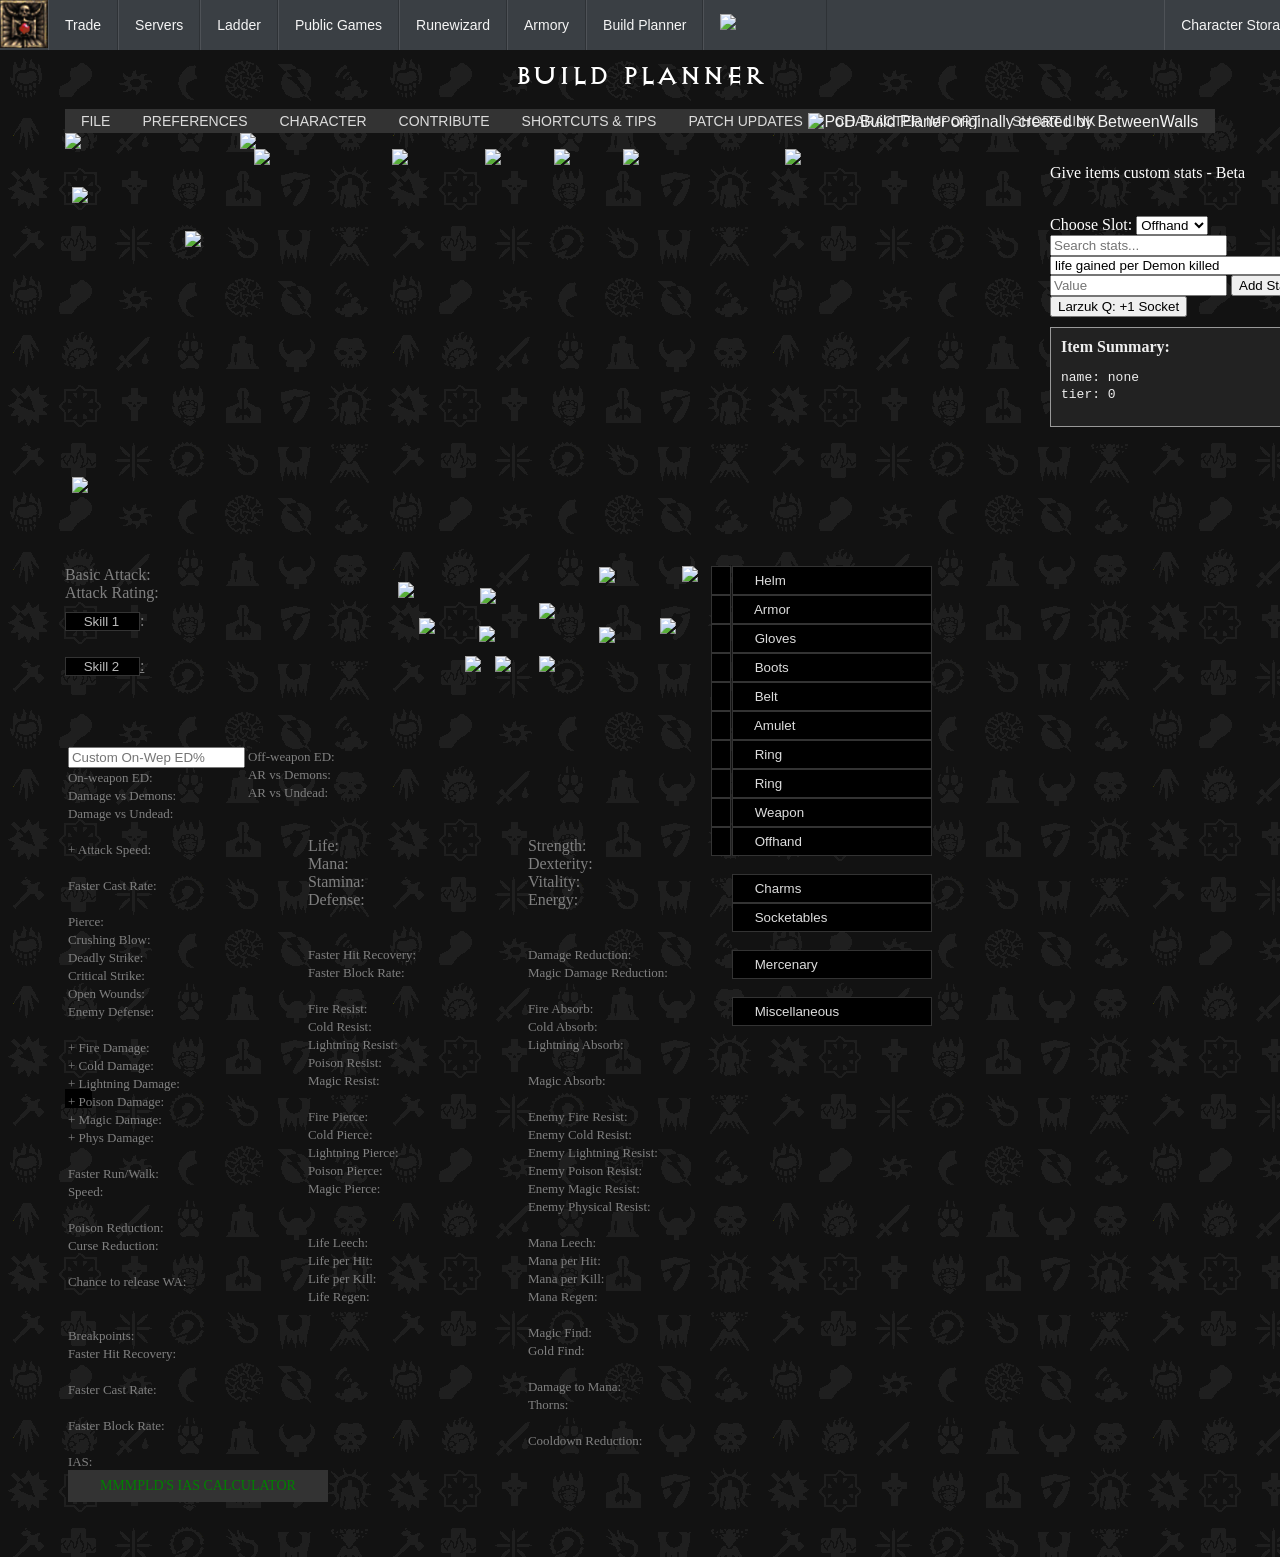
==== index.html @ 187dd8c0 "more ui tweaks for dr calcs" ====
<!--
	Character Build Planner for Path of Diablo
	The original program is available at https://betweenwalls.github.io/portal/ Copyright © 2020 BetweenWalls
	More information (source, copyright, contact, etc) is available at https://github.com/BetweenWalls/portal
	Forked and maintained for Path of Diablo at https://github.com/GreenDude120/path-of-diablo-planner
-->

<!DOCTYPE html>
<html xmlns="http://www.w3.org/1999/xhtml">

<head>
<title>Character Build Planner | Path of Diablo</title>
<meta http-equiv="Content-Type" content="text/html; charset=UTF-8">
<meta name="viewport" content="width=device-width, initial-scale=1">

<link rel="stylesheet" type="text/css" href="./data/style.css">
<!--<link rel="stylesheet" type="text/css" href="./data/app.css"> -->
<!--<link rel="shortcut icon" type="image/x-icon" href="./images/portal.ico"> -->
<link rel="shortcut icon" type="image/x-icon" href="./images/pod.ico">
<script src="https://cdn.jsdelivr.net/npm/pako@2.1.0/dist/pako.min.js"></script>
<script src="https://cdn.jsdelivr.net/npm/lz-string@1.4.4/libs/lz-string.min.js"></script>
<script type="text/javascript" src="./data/monsters.js"></script>
<script type="text/javascript" src="./data/items.js"></script>
<script type="text/javascript" src="./data/item_metadata.js"></script>
<script type="text/javascript" src="./data/basic_variables.js"></script>
<script type="text/javascript" src="./data/skills/PoD/amazon.js"></script>
<script type="text/javascript" src="./data/skills/PoD/assassin.js"></script>
<script type="text/javascript" src="./data/skills/PoD/barbarian.js"></script>
<script type="text/javascript" src="./data/skills/PoD/druid.js"></script>
<script type="text/javascript" src="./data/skills/PoD/necromancer.js"></script>
<script type="text/javascript" src="./data/skills/PoD/paladin.js"></script>
<script type="text/javascript" src="./data/skills/PoD/sorceress.js"></script>
<script type="text/javascript" src="./data/skills/PoD/universal_skills.js"></script>
<script type="text/javascript" src="./data/skills/vanilla/amazon.js"></script>
<script type="text/javascript" src="./data/skills/vanilla/assassin.js"></script>
<script type="text/javascript" src="./data/skills/vanilla/barbarian.js"></script>
<script type="text/javascript" src="./data/skills/vanilla/druid.js"></script>
<script type="text/javascript" src="./data/skills/vanilla/necromancer.js"></script>
<script type="text/javascript" src="./data/skills/vanilla/paladin.js"></script>
<script type="text/javascript" src="./data/skills/vanilla/sorceress.js"></script>
<script type="text/javascript" src="./data/skills/vanilla/universal_skills.js"></script>
<!--<script type="text/javascript" src="./data/functions.js"></script> -->
<script type="text/javascript" src="./data/quicklinks.js"></script>
<script type="text/javascript" src="./data/custom.js"></script>
<script type="text/javascript" src="./data/runeword_properties.js"></script>
<!--<script src="https://cdnjs.cloudflare.com/ajax/libs/lz-string/1.4.4/lz-string.min.js"></script> -->

</head>

<div class="is-clipped"><nav class="navbar is-fixed-top is-dark" style="height: 50px;">

	<div class="navbar-brand">
	<a class="" href="https://beta.pathofdiablo.com/"><img src="./images/pod.ico" alt="Path of Diablo: Web Portal" width="48" height="48" class="is-48x48" style="max-height: none;"></a>
	<div class="navbar-burger burger" data-target="podNavbar"><span></span><span></span><span></span></div></div>
	<div id="podNavbar" class="navbar-menu">
	<div class="navbar-start">
	<a class="navbar-item" href="https://beta.pathofdiablo.com/trade-search">Trade</a>
	<a class="navbar-item" href="https://beta.pathofdiablo.com/servers">Servers</a>
	<a class="navbar-item" href="https://beta.pathofdiablo.com/ladder">Ladder</a>
	<a class="navbar-item" href="https://beta.pathofdiablo.com/public-games">Public Games</a>
	<a class="navbar-item" href="https://beta.pathofdiablo.com/runewizard">Runewizard</a>
	<a class="navbar-item" href="https://beta.pathofdiablo.com/armory">Armory</a>
	<a class="navbar-item" href="https://build.pathofdiablo.com">Build Planner</a>
	<a class="navbar-item" href="https://pathofdiablo.com/p/?live" style="width: 90px;"><span><img src="https://beta.pathofdiablo.com/images/twitchico.png"></span></a></div>
	<div class="navbar-end">

	<div class="navbar-start">	
	<a class="navbar-item-right" href="https://beta.pathofdiablo.com/my-toons">Character Storage</a>
	</div>
	<br><br>

	</div></div></nav>
<!--	<body class="background" onload="initial_load(); populateWeaponDropdown(); populateStatDropdown();"> -->
	<body class="background" onload="initial_load(); populateStatDropdown();">
		<body style="
	background:url('./images/background.png');
	  background-color: #272b30;
	height: auto;
	min-height:100%;
	background-repeat: repeat;
	">
<div id="main" style="width:91%; margin: auto;">
<div><br><br><br></div>
<div class="has-text-centered white column"><h2 class="title has-text-white d2-font">Build Planner</h2></div>
<br>
<div class="navbar">
<!--  <img src="./images/portal.ico" class="portal-logo"> -->
<!--  <a href="https://pathofdiablo.com/" target="blank"><img src="./images/pod.ico" class="portal-logo"></a> -->
  <div class="nav-dropdown">
    <button class="nav-dropbtn">File</button>
    <div class="nav-dropdown-content">
      <div class="nav-dropdown-content-item" onclick="saveTextAsFile()"><div class="nav-text">
        <label>&nbsp;&nbsp;&nbsp;&nbsp;Save&nbsp;&nbsp;</label>
      </div></div>
      <div class="nav-dropdown-content-item"><div class="nav-text">
        <label>&nbsp;&nbsp;&nbsp;&nbsp;Load&nbsp;&nbsp;&nbsp;&nbsp;&nbsp;&nbsp;&nbsp;&nbsp;&nbsp;&nbsp;&nbsp;&nbsp;&nbsp;&nbsp;<input type="file" id="fileToLoad" onchange="loadFileAsText()"></input></label>
      </div></div>
    <div class="nav-dropdown-content-item" onclick="window.location = 'https://build.pathofdiablo.com'">
      <div class="nav-text"><label>&nbsp;&nbsp;&nbsp;&nbsp;Reload&nbsp;&nbsp;</label></div>
    </div>

    <!-- Class switch submenu -->
    <div class="nav-dropdown-content-item nav-dropdown-submenu">
      <div class="nav-text"><label>&nbsp;&nbsp;&nbsp;&nbsp;Switch Class →&nbsp;&nbsp;</label></div>
      <div class="nav-dropdown-submenu-content">
        <div class="nav-dropdown-content-item" onclick="switchClass('amazon')"><div class="nav-text"><label>Amazon</label></div></div>
        <div class="nav-dropdown-content-item" onclick="switchClass('assassin')"><div class="nav-text"><label>Assassin</label></div></div>
        <div class="nav-dropdown-content-item" onclick="switchClass('barbarian')"><div class="nav-text"><label>Barbarian</label></div></div>
        <div class="nav-dropdown-content-item" onclick="switchClass('druid')"><div class="nav-text"><label>Druid</label></div></div>
        <div class="nav-dropdown-content-item" onclick="switchClass('necromancer')"><div class="nav-text"><label>Necromancer</label></div></div>
        <div class="nav-dropdown-content-item" onclick="switchClass('paladin')"><div class="nav-text"><label>Paladin</label></div></div>
        <div class="nav-dropdown-content-item" onclick="switchClass('sorceress')"><div class="nav-text"><label>Sorceress</label></div></div>
      </div>
    </div>      
	<div class="nav-dropdown-content-item" onclick="exportEquippedToCSV()"><div class="nav-text">
        <label>&nbsp;&nbsp;&nbsp;&nbsp;Export CSV&nbsp;&nbsp;</label>
      </div></div>
	  <div class="nav-dropdown-content-item">
		<div class="nav-text">
		  <label for="importCSV" style="cursor: pointer;">&nbsp;&nbsp;&nbsp;&nbsp;Import CSV&nbsp;&nbsp;</label>
		  <input type="file" id="importCSV" accept=".csv" style="display: none;">
		</div>
	  </div>
    </div>
  </div>
<!--  
  <div class="nav-dropdown">
    <button class="nav-dropbtn">Version</button>
    <div class="nav-dropdown-content">
      <div class="nav-dropdown-content-item"><div class="nav-option">
        <label for="version" onclick="return changeVersion(1,'');"><input id="version1" type="radio" name="version">&nbsp;Vanilla&nbsp;&nbsp;&nbsp;&nbsp;&nbsp;&nbsp;&nbsp;&nbsp;&nbsp;&nbsp;&nbsp;&nbsp;&nbsp;&nbsp;</label>
      </div></div>
      <div class="nav-dropdown-content-item"><div class="nav-option">
        <label for="version" onclick="return changeVersion(2,'');"><input id="version2" type="radio" name="version" checked>&nbsp;Path of Diablo&nbsp;&nbsp;</label>
      </div></div>
    </div>
  </div>
-->
  <div class="nav-dropdown">
    <button class="nav-dropbtn">Preferences</button>
    <div class="nav-dropdown-content">
      <div class="nav-dropdown-content-item"><div class="nav-option">
        <input id="parameters" type="checkbox" name="parameters" value="1" onclick="return toggleParameters(this);" checked>
        <label for="parameters">&nbsp;&nbsp;&nbsp;&nbsp;Shareable URL&nbsp;&nbsp;&nbsp;&nbsp;&nbsp;&nbsp;&nbsp;&nbsp;&nbsp;&nbsp;&nbsp;&nbsp;&nbsp;&nbsp;&nbsp;&nbsp;&nbsp;&nbsp;&nbsp;&nbsp;&nbsp;</label>
      </div></div>
      <div class="nav-dropdown-content-item"><div class="nav-option">
        <input id="coupling" type="checkbox" name="coupling" value="1" onclick="return toggleCoupling(this);" checked>
        <label for="coupling">&nbsp;&nbsp;&nbsp;&nbsp;Skill-Level Coupling&nbsp;&nbsp;&nbsp;&nbsp;&nbsp;&nbsp;&nbsp;&nbsp;&nbsp;&nbsp;&nbsp;&nbsp;&nbsp;&nbsp;</label>
      </div></div>
      <div class="nav-dropdown-content-item" id="nav_autocast"><div class="nav-option">
        <input id="autocast" type="checkbox" name="autocast" value="1" onclick="return toggleAutocast(this);" checked>
        <label for="autocast">&nbsp;&nbsp;&nbsp;&nbsp;New Effects Begin Enabled&nbsp;&nbsp;</label>
      </div></div>
	  <div class="nav-dropdown-content-item" title="Optional because weaons already has lots of entries &#10; Check the box and then choose class &#10; Synths will be at the bottom of item lists"><div class="nav-option">
        <input id="synthwep" type="checkbox" name="synthwep" value="1" onclick="return toggleSynthwep(this);" checked>
        <label for="synthwep">&nbsp;&nbsp;&nbsp;&nbsp;Show Synthesized Items&nbsp;&nbsp;</label>
      </div></div> 
	  <div class="nav-dropdown-content-item" title="Simulate a single attack that does any one damage type. Damage   &#10; reduction calculations can be found under equipment drop-downs &#10; below. Hover over to see detailed explanation."><div class="nav-option">
        <input id="drcalcbase" type="textbox" size="5" name="drcalcbase" value="1000" oninput="updateTertiaryStats()";>
        <label for="drcalcbase">&nbsp;&nbsp;&nbsp;&nbsp;Damage Taken for DR Calculations&nbsp;&nbsp;</label>
      </div></div>
	  <div class="nav-dropdown-content-item" title="Simulate a single attack that deals multiple damage types simultaneously. &#10; When enabled, excess Physical DR applies to remaining elemental damage. &#10; Bone Armor (physical), Cyclone Armor (elemental), and ES (all types) pools &#10; are shared across their respective damage types in the attack."><div class="nav-option">
        <input id="mixedattack" type="checkbox" name="mixedattack" value="1" onclick="toggleMixedAttack();">
        <label for="mixedattack">&nbsp;&nbsp;&nbsp;&nbsp;Mixed Damage Attack&nbsp;&nbsp;</label>
      </div></div>
	  <div id="mixedattack_controls" style="display:none;">
	    <div class="nav-dropdown-content-item"><div class="nav-option">
          <input id="mixedphys" type="textbox" size="5" name="mixedphys" value="100" oninput="updateTertiaryStats()";>
          <label for="mixedphys">&nbsp;&nbsp;&nbsp;&nbsp;Physical Damage&nbsp;&nbsp;</label>
        </div></div>
	    <div class="nav-dropdown-content-item"><div class="nav-option">
          <input id="mixedfire" type="textbox" size="5" name="mixedfire" value="100" oninput="updateTertiaryStats()";>
          <label for="mixedfire">&nbsp;&nbsp;&nbsp;&nbsp;Fire Damage&nbsp;&nbsp;</label>
        </div></div>
	    <div class="nav-dropdown-content-item"><div class="nav-option">
          <input id="mixedcold" type="textbox" size="5" name="mixedcold" value="100" oninput="updateTertiaryStats()";>
          <label for="mixedcold">&nbsp;&nbsp;&nbsp;&nbsp;Cold Damage&nbsp;&nbsp;</label>
        </div></div>
	    <div class="nav-dropdown-content-item"><div class="nav-option">
          <input id="mixedlight" type="textbox" size="5" name="mixedlight" value="100" oninput="updateTertiaryStats()";>
          <label for="mixedlight">&nbsp;&nbsp;&nbsp;&nbsp;Lightning Damage&nbsp;&nbsp;</label>
        </div></div>
	    <div class="nav-dropdown-content-item"><div class="nav-option">
          <input id="mixedmagic" type="textbox" size="5" name="mixedmagic" value="0" oninput="updateTertiaryStats()";>
          <label for="mixedmagic">&nbsp;&nbsp;&nbsp;&nbsp;Magic Damage&nbsp;&nbsp;</label>
        </div></div>
	  </div>
    </div>
  </div>
  <div class="nav-dropdown">
    <button class="nav-dropbtn">Character</button>
    <div class="nav-dropdown-content">
      <div class="nav-dropdown-content-item" id="nav_difficulty"><div class="nav-difficulty">&nbsp;&nbsp;&nbsp;&nbsp;&nbsp;&nbsp;&nbsp;&nbsp;&nbsp;&nbsp;Difficulty: <br> &nbsp;&nbsp;&nbsp;&nbsp;&nbsp;&nbsp;&nbsp;&nbsp;&nbsp;&nbsp;&nbsp;&nbsp;
        <input id="difficulty1" type="radio" name="difficulty" onclick="return changeDifficulty(1);">
        <label for="difficulty">Normal</label>
        <input id="difficulty2" type="radio" name="difficulty" onclick="return changeDifficulty(2);">
        <label for="difficulty">Nightmare</label>
        <input id="difficulty3" type="radio" name="difficulty" onclick="return changeDifficulty(3);" checked>
        <label for="difficulty">Hell&nbsp;&nbsp;</label>
      </div></div>
      <div class="nav-dropdown-content-item"><div class="nav-option">
        <input id="quests" type="checkbox" name="quests" onclick="return toggleQuests(this);">
        <label for="quests">&nbsp;&nbsp;&nbsp;&nbsp;Quests Completed&nbsp;&nbsp;&nbsp;&nbsp;&nbsp;&nbsp;&nbsp;&nbsp;&nbsp;&nbsp;&nbsp;&nbsp;&nbsp;&nbsp;&nbsp;&nbsp;&nbsp;&nbsp;&nbsp;&nbsp;&nbsp;&nbsp;&nbsp;&nbsp;&nbsp;&nbsp;&nbsp;&nbsp;&nbsp;&nbsp;&nbsp;</label>
      </div></div>
      <div class="nav-dropdown-content-item" id="nav_running"><div class="nav-option">
        <input id="running" type="checkbox" name="running" onclick="return toggleRunning(this);">
        <label for="running">&nbsp;&nbsp;&nbsp;&nbsp;Running&nbsp;&nbsp;&nbsp;&nbsp;&nbsp;&nbsp;&nbsp;&nbsp;&nbsp;&nbsp;&nbsp;&nbsp;&nbsp;&nbsp;&nbsp;&nbsp;&nbsp;&nbsp;&nbsp;&nbsp;&nbsp;&nbsp;&nbsp;&nbsp;&nbsp;&nbsp;&nbsp;&nbsp;&nbsp;&nbsp;&nbsp;&nbsp;&nbsp;&nbsp;&nbsp;&nbsp;&nbsp;&nbsp;&nbsp;&nbsp;&nbsp;&nbsp;&nbsp;&nbsp;&nbsp;&nbsp;</label>
      </div></div>
    <!-- Class switch submenu -->
    <div class="nav-dropdown-content-item nav-dropdown-submenu">
      <div class="nav-text"><label>&nbsp;&nbsp;&nbsp;&nbsp;Switch Class Keeping Equipment&nbsp;&nbsp;</label></div>
      <div class="nav-dropdown-submenu-content">
        <div class="nav-dropdown-content-item" onclick="switchClass('amazon')"><div class="nav-text"><label>Amazon</label></div></div>
        <div class="nav-dropdown-content-item" onclick="switchClass('assassin')"><div class="nav-text"><label>Assassin</label></div></div>
        <div class="nav-dropdown-content-item" onclick="switchClass('barbarian')"><div class="nav-text"><label>Barbarian</label></div></div>
        <div class="nav-dropdown-content-item" onclick="switchClass('druid')"><div class="nav-text"><label>Druid</label></div></div>
        <div class="nav-dropdown-content-item" onclick="switchClass('necromancer')"><div class="nav-text"><label>Necromancer</label></div></div>
        <div class="nav-dropdown-content-item" onclick="switchClass('paladin')"><div class="nav-text"><label>Paladin</label></div></div>
        <div class="nav-dropdown-content-item" onclick="switchClass('sorceress')"><div class="nav-text"><label>Sorceress</label></div></div>
      </div>
    </div>      

    </div>
  </div>
<!--	filled via loadMonsters()
  <div class="nav-dropdown">
    <button class="nav-dropbtn">Enemy</button>
    <div class="nav-dropdown-content" id="monsters">
    </div>
  </div>
-->
	<div class="nav-dropdown">
	<button
		class="nav-dropbtn"
		style="cursor:pointer;"
		title="Visit our GitHub to report issues, suggest features, or contribute to the project"
		onClick="location.href='https://github.com/GreenDude120/path-of-diablo-planner/tree/master?tab=readme-ov-file#contribute'">
		Contribute
	</button>
	</div>


  <div class="nav-dropdown">
    <button class="nav-dropbtn">Shortcuts & Tips</button>
    <div class="nav-dropdown-content">
      <div class="nav-dropdown-content-item" ><div class="nav-text">
        <label>&nbsp;&nbsp;&nbsp;&nbsp;General: Right click to remove an item, including removing from sockets&nbsp;&nbsp;</label>
      </div></div>
      <div class="nav-dropdown-content-item" ><div class="nav-text">
        <label>&nbsp;&nbsp;&nbsp;&nbsp;General: Instead of scrolling to find, start typing the name of an item&nbsp;&nbsp;</label>
      </div></div>
      <div class="nav-dropdown-content-item" ><div class="nav-text">
        <label>&nbsp;&nbsp;&nbsp;&nbsp;General: You can toggle effects on and off by clicking the icon along the right&nbsp;&nbsp;</label>
      </div></div>
      <div class="nav-dropdown-content-item" ><div class="nav-text">
        <label>&nbsp;&nbsp;&nbsp;&nbsp;General: If it's underlined, hover over for additional detail&nbsp;&nbsp;</label>
      </div></div>
      <div class="nav-dropdown-content-item"><div class="nav-text">
		<label>&nbsp;&nbsp;&nbsp;&nbsp;Skills: Click to add one point, SHIFT + click to add 10, CTRL + click to add 20&nbsp;&nbsp;</label>
		</div></div>
      <div class="nav-dropdown-content-item"><div class="nav-text">
		<label>&nbsp;&nbsp;&nbsp;&nbsp;Skills: Right click to remove one point, SHIFT + right click to remove 10, CTRL + right click to remove 20&nbsp;&nbsp;</label>
		</div></div>
      <div class="nav-dropdown-content-item"><div class="nav-text">
		<label>&nbsp;&nbsp;&nbsp;&nbsp;Stats: Click to add one point, SHIFT + click to add 10, CTRL + click to add 100&nbsp;&nbsp;</label>
		</div></div>
      <div class="nav-dropdown-content-item"><div class="nav-text">
		<label>&nbsp;&nbsp;&nbsp;&nbsp;Stats: Right click to remove one point, SHIFT + right click to remove 10, CTRL + right click to remove 100&nbsp;&nbsp;</label>
		</div></div>		
		<div class="nav-dropdown-content-item"><div class="nav-text">
			<label>&nbsp;&nbsp;&nbsp;&nbsp;Charms/Socketables: CTRL + click a charm/socketable in your inventory to duplicate it&nbsp;&nbsp;</label>
			</div></div>		
		<div class="nav-dropdown-content-item"><div class="nav-text">
			<label>&nbsp;&nbsp;&nbsp;&nbsp;Charms/Socketables: CTRL + right click a charm/socketable in your inventory to remove a group of duplicated items&nbsp;&nbsp;</label>
			</div></div>		
		<div class="nav-dropdown-content-item"><div class="nav-text">
			<label>&nbsp;&nbsp;&nbsp;&nbsp;Items: CTRL + click an item to upgrade the base&nbsp;&nbsp;</label>
			</div></div>		
		<div class="nav-dropdown-content-item"><div class="nav-text">
			<label>&nbsp;&nbsp;&nbsp;&nbsp;Items: CTRL + right click an item to downgrade the base&nbsp;&nbsp;</label>
			</div></div>		
		<div class="nav-dropdown-content-item"><div class="nav-text">
			<label>&nbsp;&nbsp;&nbsp;&nbsp;Items: SHIFT + left click an item to toggle ethereal/not ethereal&nbsp;&nbsp;</label>
			</div></div>		
		<div class="nav-dropdown-content-item"><div class="nav-text">
			<label>&nbsp;&nbsp;&nbsp;&nbsp;You can import live characters using the "import" menu&nbsp;&nbsp;</label>
			</div></div>		
		<div class="nav-dropdown-content-item">
		<div class="nav-text">
			<label>&nbsp;&nbsp;&nbsp;&nbsp;Shareable shortcut to import a character:&nbsp;</label>
			<input
			type="text"
			value="https://build.pathofdiablo.com/?import=charactername"
			readonly
			onclick="copyToClipboard(this);"
			style="width: 350px; cursor: pointer;"
			/>
		</div>
		</div>
		<div class="nav-dropdown-content-item"><div class="nav-text">
			<label>&nbsp;&nbsp;&nbsp;&nbsp;Not all items and properties are supported by importing&nbsp;&nbsp;</label>
			</div></div>
		<div class="nav-dropdown-content-item"><div class="nav-text">
			<label>&nbsp;&nbsp;&nbsp;&nbsp;Build planner has no way to know what charms an imported character uses, so it takes a guess&nbsp;&nbsp;</label>
			</div></div>
		<div class="nav-dropdown-content-item"><div class="nav-text">
			<label>&nbsp;&nbsp;&nbsp;&nbsp;Switch classes without losing equipment in the Character menu button&nbsp;&nbsp;</label>
			</div></div>
		<div class="nav-dropdown-content-item"><div class="nav-text">
			<label>&nbsp;&nbsp;&nbsp;&nbsp;Get a friendly PoD short link to the current page with the Short Link button&nbsp;&nbsp;</label>
			</div></div>
		<div class="nav-dropdown-content-item"><div class="nav-text">
			<label>&nbsp;&nbsp;&nbsp;&nbsp;The new Runeword Picker allows you create runewords in the base of your choosing&nbsp;&nbsp;</label>
			</div></div>
		<div class="nav-dropdown-content-item"><div class="nav-text">
			<label>&nbsp;&nbsp;&nbsp;&nbsp;Change the base "damage taken" values for damage reduction calculations in the preferences menu&nbsp;&nbsp;</label>
			</div></div>
		</div>
	</div>
<!--
	<div class="nav-dropdown">
		<button class="nav-dropbtn" style="cursor:pointer;">Import Test Alpha</a></button>
		<div class="nav-dropdown-content">
			<div class="nav-dropdown-content-item" id="nav_difficulty"><div class="nav-difficulty">&nbsp;&nbsp;&nbsp;Enter Character Name and click OK &nbsp;&nbsp;&nbsp;&nbsp;&nbsp;&nbsp;&nbsp;&nbsp;&nbsp;&nbsp;<br> &nbsp;&nbsp;<input type="text" name="importname" class="nav-dropdown-content-item" value="character name" id="importname"/>&nbsp;&nbsp;&nbsp;&nbsp;&nbsp;&nbsp;<input type="button" value="OK" onClick="importChar()"/>&nbsp;&nbsp;&nbsp;&nbsp;&nbsp;&nbsp; <br>&nbsp;
	  
	</div></div></div></div>
  <div class="nav-dropdown">
    <button class="nav-dropbtn" style="cursor:pointer;" onClick="importChar()">Import Test</a></button>
  </div>
-->
  <div class="nav-dropdown">
    <button class="nav-dropbtn">Patch Updates</button>
    <div class="nav-dropdown-content">
      <div class="nav-dropdown-content-item" ><div class="nav_difficulty">
        <label>&nbsp;&nbsp;&nbsp;&nbsp;Patch changes have been added, but some data might be incorrect.&nbsp;&nbsp;&nbsp;&nbsp;<br> &nbsp;&nbsp;&nbsp;&nbsp;If you've got updated skill data (min-max damage, AR, mana cost for each level, etc.) and &nbsp;&nbsp;&nbsp; <br> &nbsp;&nbsp;&nbsp;&nbsp;are willing to share, please let us know and we'll add it here<br>&nbsp;&nbsp;</label>
      </div></div>	
	</div></div>

	<div class="nav-dropdown">
	<button 
		class="nav-dropbtn" 
		id="importtest" 
		title="Import has limited support for magic, rare, or crafted items. 
Imported items might spawn missing properties, you can add them on the right."
		style="cursor:pointer;"
	>
		Character Import
	</button>
	<div class="nav-dropdown-content">
		<div class="nav-dropdown-content-item">
		
		<label for="importname">Enter Character Name:</label><br>
		<input 
			type="text" 
			id="importname" 
			name="importname" 
			autocomplete="new-password" 
			class="nav-dropdown-input"
		><br><br>
		
<!--		<label>
			<input type="checkbox" id="assumeCharms">
			Assume charms (Torch, Anni, and skillers)
		</label><br><br> 
-->
		
		<input 
			type="button" 
			value="Import Whole Character" 
			onClick="importChar()"
			class="import-button"
		>
		<input 
			type="button" 
			value="Just the Synth" 
			onClick="justthesynth()"
			class="import-button"
		>
		</div>
	</div>
	</div>

  <div class="nav-dropdown">
	<button class="nav-dropbtn" style="cursor:pointer;" id="createLink" title="Get a short link ">Short Link</button> 
  </div>
<div id="popup" style="
  display: none;
  position: fixed;
  top: 30%;
  left: 50%;
  transform: translate(-50%, -50%);
  background: #1a1a1a;
  color: white;
  padding: 1rem 2rem;
  border-radius: 8px;
  box-shadow: 0 0 10px black;
  z-index: 9999;
"></div>

	<img src="./images/portal.ico" class="portal-logo" style="position: absolute; right:6%;" title="PoD Build Planer originally&#10;created by BetweenWalls"> 
</div>

<div class="inventory_container">
  <div class="hover" id="tooltip_inventory">
    <a id="item_name" class="tooltip_item"></a>
    <a id="item_info" class="tooltip_item"></a>
    <a id="item_corruption" class="tooltip_item"></a>
    <a id="item_affixes" class="tooltip_item"></a>
    <a id="item_set_affixes" class="tooltip_item"></a>
    <a id="item_socketed_affixes" class="tooltip_item"></a>
    <a id="item_group_affixes" class="tooltip_item"></a>
  </div>
</div>
<div id="full_interface" class="no_selection" oncontextmenu="return false">
<div id="side"></div>

<div id="interface">
<div class="effect_container">
  <div class="hover" id="tooltip_effect">
    <a id="effect_name" class="tooltip_item"></a>
    <a id="effect_info" class="tooltip_item"></a>
    <a id="effect_affixes" class="tooltip_item"></a>
  </div>
</div>

<div id="gui" class="no_selection" oncontextmenu="return false">

<!--		/GUI Stats		-->
<div id="gui_stats">
<img usemap="#statmap" src="./images/statbar.png">
<map id="statmap" name="statmap">
<area coords="127,107,163,143" id="btn_strength" onclick="addStat(event,this.id)" oncontextmenu="removeStat(event,this.id)">
<area coords="127,169,163,203" id="btn_dexterity" onclick="addStat(event,this.id)" oncontextmenu="removeStat(event,this.id)">
<area coords="127,231,163,267" id="btn_vitality" onclick="addStat(event,this.id)" oncontextmenu="removeStat(event,this.id)">
<area coords="127,293,163,329" id="btn_energy" onclick="addStat(event,this.id)" oncontextmenu="removeStat(event,this.id)">
<area coords="14,15,61,52" id="btn_level" onclick="changeLevel(event,1)" oncontextmenu="changeLevel(event,-1)">
</map>
<p class="point" id="level" onclick="changeLevel(event,1)" oncontextmenu="changeLevel(event,-1)"></p>
<p class="text" id="class_name"></p>
<p class="point" id="remainingskills"></p>
<p class="point" id="remainingstats"></p>
<p class="point stat-left" id="strength" onmouseover="hoverStatOn(this.id)" onmouseout="hoverStatOff(this.id)"></p>
<p class="point stat-left" id="dexterity" onmouseover="hoverStatOn(this.id)" onmouseout="hoverStatOff(this.id)"></p>
<p class="point stat-left" id="vitality" onmouseover="hoverStatOn(this.id)" onmouseout="hoverStatOff(this.id)"></p>
<p class="point stat-left" id="energy" onmouseover="hoverStatOn(this.id)" onmouseout="hoverStatOff(this.id)"></p>

<img id="hide_skillpoints" class="hidden_item" src="./images/statbar_hidden_skills.png">
<img id="hide_statpoints" class="hidden_item" src="./images/statbar_hidden_stats.png">
<img id="hide_stats" class="hidden_item" src="./images/statbar_hidden_buttons.png">

<!--	class selection 	-->
<select class="dropdown-character" id="dropdown_class" onChange="reset(this.value)">
<option class="gray" disabled selected>Choose Class</option>
<option>Amazon</option>
<option>Assassin</option>
<option>Barbarian</option>
<option>Druid</option>
<option>Necromancer</option>
<option>Paladin</option>
<option>Sorceress</option></select>
</div> <!-- /GUI Stats -->

<!--		GUI Skills		-->
<div id="gui_skills">
<img usemap="#skillmap" id="skill_tree" src="">
<map id="skillmap" name="skillmap">
<!--	skill hover areas	-->
<area coords="14,16,62,64" id="s111"><area coords="83,16,131,64" id="s112"><area coords="152,16,200,64" id="s113">
<area coords="14,84,62,132" id="s121"><area coords="83,84,131,132" id="s122"><area coords="152,84,200,132" id="s123">
<area coords="14,152,62,200" id="s131"><area coords="83,152,131,200" id="s132"><area coords="152,152,200,200" id="s133">
<area coords="14,220,62,268" id="s141"><area coords="83,220,131,268" id="s142"><area coords="152,220,200,268" id="s143">
<area coords="14,289,62,337" id="s151"><area coords="83,289,131,337" id="s152"><area coords="152,289,200,337" id="s153">
<area coords="14,357,62,405" id="s161"><area coords="83,357,131,405" id="s162"><area coords="152,357,200,405" id="s163">

<area coords="245,16,293,62" id="s211"><area coords="314,16,362,62" id="s212"><area coords="383,16,434,62" id="s213">
<area coords="245,84,293,132" id="s221"><area coords="314,84,362,132" id="s222"><area coords="383,84,434,132" id="s223">
<area coords="245,152,293,200" id="s231"><area coords="314,152,362,200" id="s232"><area coords="383,152,434,200" id="s233">
<area coords="245,220,293,268" id="s241"><area coords="314,220,362,268" id="s242"><area coords="383,220,434,268" id="s243">
<area coords="245,289,293,337" id="s251"><area coords="314,289,362,337" id="s252"><area coords="383,289,434,337" id="s253">
<area coords="245,357,293,405" id="s261"><area coords="314,357,362,405" id="s262"><area coords="383,357,434,405" id="s263">

<area coords="476,16,524,62" id="s311"><area coords="545,16,593,62" id="s312"><area coords="614,16,662,62" id="s313">
<area coords="476,84,524,132" id="s321"><area coords="545,84,593,132" id="s322"><area coords="614,84,662,132" id="s323">
<area coords="476,152,524,200" id="s331"><area coords="545,152,593,200" id="s332"><area coords="614,152,662,200" id="s333">
<area coords="476,220,524,268" id="s341"><area coords="545,220,593,268" id="s342"><area coords="614,220,662,268" id="s343">
<area coords="476,289,524,337" id="s351"><area coords="545,289,593,337" id="s352"><area coords="614,289,662,337" id="s353">
<area coords="476,357,524,405" id="s361"><area coords="545,357,593,405" id="s362"><area coords="614,357,662,405" id="s363">
</map>
<!--	Skill Points	-->
<p class="P Pa1 Py1" id="p111"></p><p class="P Pa2 Py1" id="p112"></p><p class="P Pa3 Py1" id="p113"></p>
<p class="P Pa1 Py2" id="p121"></p><p class="P Pa2 Py2" id="p122"></p><p class="P Pa3 Py2" id="p123"></p>
<p class="P Pa1 Py3" id="p131"></p><p class="P Pa2 Py3" id="p132"></p><p class="P Pa3 Py3" id="p133"></p>
<p class="P Pa1 Py4" id="p141"></p><p class="P Pa2 Py4" id="p142"></p><p class="P Pa3 Py4" id="p143"></p>
<p class="P Pa1 Py5" id="p151"></p><p class="P Pa2 Py5" id="p152"></p><p class="P Pa3 Py5" id="p153"></p>
<p class="P Pa1 Py6" id="p161"></p><p class="P Pa2 Py6" id="p162"></p><p class="P Pa3 Py6" id="p163"></p>

<p class="P Pb1 Py1" id="p211"></p><p class="P Pb2 Py1" id="p212"></p><p class="P Pb3 Py1" id="p213"></p>
<p class="P Pb1 Py2" id="p221"></p><p class="P Pb2 Py2" id="p222"></p><p class="P Pb3 Py2" id="p223"></p>
<p class="P Pb1 Py3" id="p231"></p><p class="P Pb2 Py3" id="p232"></p><p class="P Pb3 Py3" id="p233"></p>
<p class="P Pb1 Py4" id="p241"></p><p class="P Pb2 Py4" id="p242"></p><p class="P Pb3 Py4" id="p243"></p>
<p class="P Pb1 Py5" id="p251"></p><p class="P Pb2 Py5" id="p252"></p><p class="P Pb3 Py5" id="p253"></p>
<p class="P Pb1 Py6" id="p261"></p><p class="P Pb2 Py6" id="p262"></p><p class="P Pb3 Py6" id="p263"></p>

<p class="P Pc1 Py1" id="p311"></p><p class="P Pc2 Py1" id="p312"></p><p class="P Pc3 Py1" id="p313"></p>
<p class="P Pc1 Py2" id="p321"></p><p class="P Pc2 Py2" id="p322"></p><p class="P Pc3 Py2" id="p323"></p>
<p class="P Pc1 Py3" id="p331"></p><p class="P Pc2 Py3" id="p332"></p><p class="P Pc3 Py3" id="p333"></p>
<p class="P Pc1 Py4" id="p341"></p><p class="P Pc2 Py4" id="p342"></p><p class="P Pc3 Py4" id="p343"></p>
<p class="P Pc1 Py5" id="p351"></p><p class="P Pc2 Py5" id="p352"></p><p class="P Pc3 Py5" id="p353"></p>
<p class="P Pc1 Py6" id="p361"></p><p class="P Pc2 Py6" id="p362"></p><p class="P Pc3 Py6" id="p363"></p>

<!--	Skill Icons	-->
<img class="I Ia1 Iy1" id="i111"><img class="I Ia2 Iy1" id="i112"><img class="I Ia3 Iy1" id="i113">
<img class="I Ia1 Iy2" id="i121"><img class="I Ia2 Iy2" id="i122"><img class="I Ia3 Iy2" id="i123">
<img class="I Ia1 Iy3" id="i131"><img class="I Ia2 Iy3" id="i132"><img class="I Ia3 Iy3" id="i133">
<img class="I Ia1 Iy4" id="i141"><img class="I Ia2 Iy4" id="i142"><img class="I Ia3 Iy4" id="i143">
<img class="I Ia1 Iy5" id="i151"><img class="I Ia2 Iy5" id="i152"><img class="I Ia3 Iy5" id="i153">
<img class="I Ia1 Iy6" id="i161"><img class="I Ia2 Iy6" id="i162"><img class="I Ia3 Iy6" id="i163">

<img class="I Ib1 Iy1" id="i211"><img class="I Ib2 Iy1" id="i212"><img class="I Ib3 Iy1" id="i213">
<img class="I Ib1 Iy2" id="i221"><img class="I Ib2 Iy2" id="i222"><img class="I Ib3 Iy2" id="i223">
<img class="I Ib1 Iy3" id="i231"><img class="I Ib2 Iy3" id="i232"><img class="I Ib3 Iy3" id="i233">
<img class="I Ib1 Iy4" id="i241"><img class="I Ib2 Iy4" id="i242"><img class="I Ib3 Iy4" id="i243">
<img class="I Ib1 Iy5" id="i251"><img class="I Ib2 Iy5" id="i252"><img class="I Ib3 Iy5" id="i253">
<img class="I Ib1 Iy6" id="i261"><img class="I Ib2 Iy6" id="i262"><img class="I Ib3 Iy6" id="i263">

<img class="I Ic1 Iy1" id="i311"><img class="I Ic2 Iy1" id="i312"><img class="I Ic3 Iy1" id="i313">
<img class="I Ic1 Iy2" id="i321"><img class="I Ic2 Iy2" id="i322"><img class="I Ic3 Iy2" id="i323">
<img class="I Ic1 Iy3" id="i331"><img class="I Ic2 Iy3" id="i332"><img class="I Ic3 Iy3" id="i333">
<img class="I Ic1 Iy4" id="i341"><img class="I Ic2 Iy4" id="i342"><img class="I Ic3 Iy4" id="i343">
<img class="I Ic1 Iy5" id="i351"><img class="I Ic2 Iy5" id="i352"><img class="I Ic3 Iy5" id="i353">
<img class="I Ic1 Iy6" id="i361"><img class="I Ic2 Iy6" id="i362"><img class="I Ic3 Iy6" id="i363">

<!--	skill hover text	-->
<div class="hover" id="tooltip">
	<a id="title" class="green-name"></a><br>
	<a id="description"></a>
	<a id="graytext" class="gray"></a>
	<a id="pretext"></a>
	<a id="current"></a>
	<a id="next_level_text">Next Level</a><br>
	<a id="next"></a><br>
	<a id="syn_title" class="green"></a>
	<a id="syn_text"></a>
</div> <!-- /skill hover text -->
</div> <!-- /GUI Skills -->

<!--	Equipment Menus 	-->
<div class="dropdown" id="equipment">
<div id="equipment_a" class="equipment">
<!--<select class="dropdown" id="dropdown_helm" onChange="equip('helm', this.value)" onContextMenu="equip('helm', 'helm')"></select>-->
    <div class="dropdown-wrapper">
      <select class="dropdown" id="dropdown_helm" 
              onChange="equip('helm', this.value)" 
              onContextMenu="equip('helm', 'helm')"></select>
      <div class="popover" id="popover_helm"></div>
    </div>
<!--<select class="dropdown" id="dropdown_armor" onChange="equip('armor', this.value)" onContextMenu="equip('armor', 'armor')"></select>-->
    <div class="dropdown-wrapper">
      <select class="dropdown" id="dropdown_armor" 
              onChange="equip('armor', this.value)" 
              onContextMenu="equip('armor', 'armor')"></select>
      <div class="popover" id="popover_armor"></div>
    </div>
<select class="dropdown" id="dropdown_gloves" onChange="equip('gloves', this.value)" onContextMenu="equip('gloves', 'gloves')"></select>
<select class="dropdown" id="dropdown_boots" onChange="equip('boots', this.value)" onContextMenu="equip('boots', 'boots')"></select>
<select class="dropdown" id="dropdown_belt" onChange="equip('belt', this.value)" onContextMenu="equip('belt', 'belt')"></select>
<select class="dropdown" id="dropdown_amulet" onChange="equip('amulet', this.value)" onContextMenu="equip('amulet', 'amulet')"></select>
<select class="dropdown" id="dropdown_ring1" onChange="equip('ring1', this.value)" onContextMenu="equip('ring1', 'ring1')"></select>
<select class="dropdown" id="dropdown_ring2" onChange="equip('ring2', this.value)" onContextMenu="equip('ring2', 'ring2')"></select>
<!--<select class="dropdown" id="dropdown_weapon" onChange="equip('weapon', this.value)" onContextMenu="equip('weapon', 'weapon')"></select>-->
<div class="dropdown-wrapper">
  <select class="dropdown" id="dropdown_weapon"
          onChange="equip('weapon', this.value)"
          onContextMenu="equip('weapon', 'weapon')"></select>
  <div class="dropdown popover" id="popover_weapon"></div>
</div>
<!--<select class="dropdown" id="dropdown_offhand" onChange="equip('offhand', this.value)" onContextMenu="equip('offhand', 'offhand')"></select>-->
<div class="dropdown-wrapper">
  <select class="dropdown" id="dropdown_offhand"
          onChange="equip('offhand', this.value)"
          onContextMenu="equip('offhand', 'offhand')"></select>
  <div class="dropdown popover" id="popover_offhand"></div>
</div>
<br><br>
</div>
<select class="dropdown" id="dropdown_charms" onChange="addCharm(this.value)"></select>
<div id="equipment_b" class="equipment">
<select class="dropdown" id="dropdown_socketables" onChange="addSocketable(this.value)"></select>
<br><br>
<select class="dropdown" id="dropdown_mercenary" onChange="setMercenary(this.value)" onContextMenu="setMercenary('none')"></select>
<select class="dropdown" id="dropdown_merc_helm" onChange="equipMerc('helm', this.value)" onContextMenu="equipMerc('helm', 'helm')"></select> 
<!--    <div class="dropdown-wrapper">
      <select class="dropdown" id="dropdown_merc_helm" 
              onChange="equipMerc('hels', this.value)" 
              onContextMenu="equipMerc('armor', 'armor')"></select>
      <div class="dropdown popover" id="popover_merc_helm"></div>
    </div> -->
<select class="dropdown" id="dropdown_merc_armor" onChange="equipMerc('armor', this.value)" onContextMenu="equipMerc('armor', 'armor')"></select>
<!--    <div class="dropdown-wrapper">
      <select class="dropdown" id="dropdown_merc_armor" 
              onChange="equipMerc('armor', this.value)" 
              onContextMenu="equipMerc('armor', 'armor')"></select>
      <div class="dropdown popover" id="popover_merc_armor"></div>
    </div>-->
<select class="dropdown" id="dropdown_merc_weapon" onChange="equipMerc('weapon', this.value)" onContextMenu="equipMerc('weapon', 'weapon')"></select>
<select class="dropdown" id="dropdown_merc_offhand" onChange="equipMerc('offhand', this.value)" onContextMenu="equipMerc('offhand', 'offhand')"></select>
<div id="merc_space"></div>
<div id="golem"><br><select class="dropdown" id="dropdown_golem" onChange="setIronGolem(this.value)" onContextMenu="setIronGolem('none')"></select><br></div>
<br>
<select class="dropdown" id="dropdown_misc" onChange="addEffect('misc',this.value,this.selectedIndex,'')"></select>
</div>
</div> <!-- /Equipment Menus -->

<!--	Corruption Options	-->
<div class="dropdown-corruption" id="equipment_corruptions">
<select class="dropdown" id="corruptions_helm" onChange="corrupt('helm', this.value)" onContextMenu="corrupt('helm', 'none')"></select>
<select class="dropdown" id="corruptions_armor" onChange="corrupt('armor', this.value)" onContextMenu="corrupt('armor', 'none')"></select>
<select class="dropdown" id="corruptions_gloves" onChange="corrupt('gloves', this.value)" onContextMenu="corrupt('gloves', 'none')"></select>
<select class="dropdown" id="corruptions_boots" onChange="corrupt('boots', this.value)" onContextMenu="corrupt('boots', 'none')"></select>
<select class="dropdown" id="corruptions_belt" onChange="corrupt('belt', this.value)" onContextMenu="corrupt('belt', 'none')"></select>
<select class="dropdown" id="corruptions_amulet" onChange="corrupt('amulet', this.value)" onContextMenu="corrupt('amulet', 'none')"></select>
<select class="dropdown" id="corruptions_ring1" onChange="corrupt('ring1', this.value)" onContextMenu="corrupt('ring1', 'none')"></select>
<select class="dropdown" id="corruptions_ring2" onChange="corrupt('ring2', this.value)" onContextMenu="corrupt('ring2', 'none')"></select>
<select class="dropdown" id="corruptions_weapon" onChange="corrupt('weapon', this.value)" onContextMenu="corrupt('weapon', 'none')"></select>
<select class="dropdown" id="corruptions_offhand" onChange="corrupt('offhand', this.value)" onContextMenu="corrupt('offhand', 'none')"></select>
</div> <!-- /Corruption Options -->

<!--	inventory	-->
<div class="inventory">
<!--	equipment inventory	-->
<div id="gui_equipment" class="inv-equipment" oncontextmenu="return false">
<img usemap="#equipmentmap" id="equipment_grid" src="./images/equipment_inventory.png">
<map id="equipmentmap" name="equipmentmap">
<div style="position: relative;">
  <div id="helm_" class="equipped_helmet equipped_item flex-box" ondrop="handleSocket(event,'helm',0)" ondragover="allowSocket(event,'helm')" onmouseover="equipmentHover('helm')" onmouseout="equipmentOut()">
    <img id="helm_image" class="equipment_image" style="position:absolute; z-index:3;" src="" onClick="inventoryLeftClick(event,'helm')" onContextMenu="inventoryRightClick(event,'helm')">
    <div style="position:absolute; z-index:4;" align="center" id="helm">
    </div>
  </div>
  <div id="armor_" class="equipped_armor equipped_item flex-box" ondrop="handleSocket(event,'armor',0)" ondragover="allowSocket(event,'armor')" onmouseover="equipmentHover('armor')" onmouseout="equipmentOut()">
    <img id="armor_image" class="equipment_image" src="" onClick="inventoryLeftClick(event,'armor')" onContextMenu="inventoryRightClick(event,'armor')">
    <div class="equipment_absolute" align="center" id="armor">
    </div>
  </div>
  <div id="gloves" class="equipped_item" onmouseover="equipmentHover('gloves')" onmouseout="equipmentOut()" align="center">
    <img id="gloves_image" src="" onClick="inventoryLeftClick(event,'gloves')" onContextMenu="inventoryRightClick(event,'gloves')">
  </div>
  <div id="boots" class="equipped_item" onmouseover="equipmentHover('boots')" onmouseout="equipmentOut()" align="center">
    <img id="boots_image" src="" onClick="inventoryLeftClick(event,'boots')" onContextMenu="inventoryRightClick(event,'boots')">
  </div>
  <div id="belt" class="equipped_item" onmouseover="equipmentHover('belt')" onmouseout="equipmentOut()" align="center">
    <img id="belt_image" src="" onClick="inventoryLeftClick(event,'belt')" onContextMenu="inventoryRightClick(event,'belt')">
  </div>
  <div id="amulet" class="equipped_item" onmouseover="equipmentHover('amulet')" onmouseout="equipmentOut()" align="center">
    <img id="amulet_image" src="" onContextMenu="equip('amulet', 'amulet')">
  </div>
  <div id="ring1" class="equipped_ring equipped_item" onmouseover="equipmentHover('ring1')" onmouseout="equipmentOut()" align="center">
    <img id="ring1_image" src="" onContextMenu="equip('ring1', 'ring1')">
  </div>
  <div id="ring2" class="equipped_ring ring equipped_item" onmouseover="equipmentHover('ring2')" onmouseout="equipmentOut()" align="center">
    <img id="ring2_image" src="" onContextMenu="equip('ring2', 'ring2')">
  </div>
  <div id="weapon_" class="equipped_weapon equipped_item flex-box" ondrop="handleSocket(event,'weapon',0)" ondragover="allowSocket(event,'weapon')" onmouseover="equipmentHover('weapon')" onmouseout="equipmentOut()">
    <img id="weapon_image" src="" onClick="inventoryLeftClick(event,'weapon')" onContextMenu="inventoryRightClick(event,'weapon')">
    <div class="equipment_absolute" align="center" id="weapon">
    </div>
  </div>
  <div id="offhand_" class="equipped_offhand equipped_item flex-box" ondrop="handleSocket(event,'offhand',0)" ondragover="allowSocket(event,'offhand')" onmouseover="equipmentHover('offhand')" onmouseout="equipmentOut()">
    <img id="offhand_image" style="position:absolute; z-index:3;" src="" onClick="inventoryLeftClick(event,'offhand')" onContextMenu="inventoryRightClick(event,'offhand')">
    <div class="equipment_absolute" align="center" id="offhand">
    </div>
  </div>
</div>
</map>
</div> <!-- /equipment inventory -->

<!--	charm inventory 	-->
<div id="gui_charms" class="inv-charms" oncontextmenu="return false">
<img usemap="#charmmap" id="charm_grid" src="./images/charm_inventory.png">
<map id="charmmap" name="charmmap">

<div id="h14" ondrop="drop(event,31)" ondragover="allowDrop(event,31,4)" class="H Hx1 Hy4" onmouseover="itemHover(event, 'h14')" onmouseout="itemOut()"></div>
<div id="h24" ondrop="drop(event,32)" ondragover="allowDrop(event,32,4)" class="H Hx2 Hy4" onmouseover="itemHover(event, 'h24')" onmouseout="itemOut()"></div>
<div id="h34" ondrop="drop(event,33)" ondragover="allowDrop(event,33,4)" class="H Hx3 Hy4" onmouseover="itemHover(event, 'h34')" onmouseout="itemOut()"></div>
<div id="h44" ondrop="drop(event,34)" ondragover="allowDrop(event,34,4)" class="H Hx4 Hy4" onmouseover="itemHover(event, 'h44')" onmouseout="itemOut()"></div>
<div id="h54" ondrop="drop(event,35)" ondragover="allowDrop(event,35,4)" class="H Hx5 Hy4" onmouseover="itemHover(event, 'h54')" onmouseout="itemOut()"></div>
<div id="h64" ondrop="drop(event,36)" ondragover="allowDrop(event,36,4)" class="H Hx6 Hy4" onmouseover="itemHover(event, 'h64')" onmouseout="itemOut()"></div>
<div id="h74" ondrop="drop(event,37)" ondragover="allowDrop(event,37,4)" class="H Hx7 Hy4" onmouseover="itemHover(event, 'h74')" onmouseout="itemOut()"></div>
<div id="h84" ondrop="drop(event,38)" ondragover="allowDrop(event,38,4)" class="H Hx8 Hy4" onmouseover="itemHover(event, 'h84')" onmouseout="itemOut()"></div>
<div id="h94" ondrop="drop(event,39)" ondragover="allowDrop(event,39,4)" class="H Hx9 Hy4" onmouseover="itemHover(event, 'h94')" onmouseout="itemOut()"></div>
<div id="h04" ondrop="drop(event,40)" ondragover="allowDrop(event,40,4)" class="H Hx10 Hy4" onmouseover="itemHover(event, 'h04')" onmouseout="itemOut()"></div>

<div id="h13" ondrop="drop(event,21)" ondragover="allowDrop(event,21,3)" class="H Hx1 Hy3" onmouseover="itemHover(event, 'h13')" onmouseout="itemOut()"></div>
<div id="h23" ondrop="drop(event,22)" ondragover="allowDrop(event,22,3)" class="H Hx2 Hy3" onmouseover="itemHover(event, 'h23')" onmouseout="itemOut()"></div>
<div id="h33" ondrop="drop(event,23)" ondragover="allowDrop(event,23,3)" class="H Hx3 Hy3" onmouseover="itemHover(event, 'h33')" onmouseout="itemOut()"></div>
<div id="h43" ondrop="drop(event,24)" ondragover="allowDrop(event,24,3)" class="H Hx4 Hy3" onmouseover="itemHover(event, 'h43')" onmouseout="itemOut()"></div>
<div id="h53" ondrop="drop(event,25)" ondragover="allowDrop(event,25,3)" class="H Hx5 Hy3" onmouseover="itemHover(event, 'h53')" onmouseout="itemOut()"></div>
<div id="h63" ondrop="drop(event,26)" ondragover="allowDrop(event,26,3)" class="H Hx6 Hy3" onmouseover="itemHover(event, 'h63')" onmouseout="itemOut()"></div>
<div id="h73" ondrop="drop(event,27)" ondragover="allowDrop(event,27,3)" class="H Hx7 Hy3" onmouseover="itemHover(event, 'h73')" onmouseout="itemOut()"></div>
<div id="h83" ondrop="drop(event,28)" ondragover="allowDrop(event,28,3)" class="H Hx8 Hy3" onmouseover="itemHover(event, 'h83')" onmouseout="itemOut()"></div>
<div id="h93" ondrop="drop(event,29)" ondragover="allowDrop(event,29,3)" class="H Hx9 Hy3" onmouseover="itemHover(event, 'h93')" onmouseout="itemOut()"></div>
<div id="h03" ondrop="drop(event,30)" ondragover="allowDrop(event,30,3)" class="H Hx10 Hy3" onmouseover="itemHover(event, 'h03')" onmouseout="itemOut()"></div>

<div id="h12" ondrop="drop(event,11)" ondragover="allowDrop(event,11,2)" class="H Hx1 Hy2" onmouseover="itemHover(event, 'h12')" onmouseout="itemOut()"></div>
<div id="h22" ondrop="drop(event,12)" ondragover="allowDrop(event,12,2)" class="H Hx2 Hy2" onmouseover="itemHover(event, 'h22')" onmouseout="itemOut()"></div>
<div id="h32" ondrop="drop(event,13)" ondragover="allowDrop(event,13,2)" class="H Hx3 Hy2" onmouseover="itemHover(event, 'h32')" onmouseout="itemOut()"></div>
<div id="h42" ondrop="drop(event,14)" ondragover="allowDrop(event,14,2)" class="H Hx4 Hy2" onmouseover="itemHover(event, 'h42')" onmouseout="itemOut()"></div>
<div id="h52" ondrop="drop(event,15)" ondragover="allowDrop(event,15,2)" class="H Hx5 Hy2" onmouseover="itemHover(event, 'h52')" onmouseout="itemOut()"></div>
<div id="h62" ondrop="drop(event,16)" ondragover="allowDrop(event,16,2)" class="H Hx6 Hy2" onmouseover="itemHover(event, 'h62')" onmouseout="itemOut()"></div>
<div id="h72" ondrop="drop(event,17)" ondragover="allowDrop(event,17,2)" class="H Hx7 Hy2" onmouseover="itemHover(event, 'h72')" onmouseout="itemOut()"></div>
<div id="h82" ondrop="drop(event,18)" ondragover="allowDrop(event,18,2)" class="H Hx8 Hy2" onmouseover="itemHover(event, 'h82')" onmouseout="itemOut()"></div>
<div id="h92" ondrop="drop(event,19)" ondragover="allowDrop(event,19,2)" class="H Hx9 Hy2" onmouseover="itemHover(event, 'h92')" onmouseout="itemOut()"></div>
<div id="h02" ondrop="drop(event,20)" ondragover="allowDrop(event,20,2)" class="H Hx10 Hy2" onmouseover="itemHover(event, 'h02')" onmouseout="itemOut()"></div>

<div id="h11" ondrop="drop(event,1)" ondragover="allowDrop(event,1,1)" class="H Hx1 Hy1" onmouseover="itemHover(event, 'h11')" onmouseout="itemOut()"></div>
<div id="h21" ondrop="drop(event,2)" ondragover="allowDrop(event,2,1)" class="H Hx2 Hy1" onmouseover="itemHover(event, 'h21')" onmouseout="itemOut()"></div>
<div id="h31" ondrop="drop(event,3)" ondragover="allowDrop(event,3,1)" class="H Hx3 Hy1" onmouseover="itemHover(event, 'h31')" onmouseout="itemOut()"></div>
<div id="h41" ondrop="drop(event,4)" ondragover="allowDrop(event,4,1)" class="H Hx4 Hy1" onmouseover="itemHover(event, 'h41')" onmouseout="itemOut()"></div>
<div id="h51" ondrop="drop(event,5)" ondragover="allowDrop(event,5,1)" class="H Hx5 Hy1" onmouseover="itemHover(event, 'h51')" onmouseout="itemOut()"></div>
<div id="h61" ondrop="drop(event,6)" ondragover="allowDrop(event,6,1)" class="H Hx6 Hy1" onmouseover="itemHover(event, 'h61')" onmouseout="itemOut()"></div>
<div id="h71" ondrop="drop(event,7)" ondragover="allowDrop(event,7,1)" class="H Hx7 Hy1" onmouseover="itemHover(event, 'h71')" onmouseout="itemOut()"></div>
<div id="h81" ondrop="drop(event,8)" ondragover="allowDrop(event,8,1)" class="H Hx8 Hy1" onmouseover="itemHover(event, 'h81')" onmouseout="itemOut()"></div>
<div id="h91" ondrop="drop(event,9)" ondragover="allowDrop(event,9,1)" class="H Hx9 Hy1" onmouseover="itemHover(event, 'h91')" onmouseout="itemOut()"></div>
<div id="h01" ondrop="drop(event,10)" ondragover="allowDrop(event,10,1)" class="H Hx10 Hy1" onmouseover="itemHover(event, 'h01')" onmouseout="itemOut()"></div>

</map>
</div> <!-- /charm inventory -->
</div> <!-- /inventory -->

</div> <!-- /gui -->

<!--		skill details		-->
<div class="no_selection" id="skill_details">
	<div id="ar_spacing"><br><br><br><br><br><br><br><br></div>
	<div class="gray" id="skill_details_active">
	<div id="skill_details_basic">
<!--		<div id="disclaimer"><a><font color=red size="2">Attacks and skills below may include damage from procs; toggle on right to disable </font color></a><a id="disclaimer"></a><br></div> -->
		<div id="mainhand_basic"><a>Basic Attack: </a><u a title="tooltip text" id="basic_attack"></u></a><br></div>
		<div id="offhand_basic"> ­ ­ ­ ­ ­ ­ ­ Offhand: <a title="tooltip text" id="offhand_basic_damage"></a><br></div>
	<a>Attack Rating: </a><a id="ar"></a>
	</div>
	<div id="skill_details_1" class="skill_detail_wrapper">
		<div id="skillDetail1" class="skill_detail">
		<select class="dropdown-skill" id="dropdown_skill1" onChange="checkSkill(this.value, 1)" oncontextmenu="checkSkill(' ­ ­ ­ ­ Skill 1', 1)"><option class="gray-all" disabled selected> ­ ­ ­ ­ Skill 1</option></select><a id="skill1_info">: </a>
		</div>
		<div id="offhand_skill1"><a id="offhand_skill1_damage"></a><br></div>
		<a style="visibility:hidden">AR: </a><a id="ar_skill1"></a>
	</div>
	<div id="skill_details_2" class="skill_detail_wrapper">
		<div id="skillDetail2" class="skill_detail">
<!--		<select class="dropdown-skill" id="dropdown_skill2" onChange="checkSkill(this.value, 2)" oncontextmenu="checkSkill(' ­ ­ ­ ­ Skill 2', 2)"><option class="gray-all" disabled selected> ­ ­ ­ ­ Skill 2</option></select><a id="skill2_info">: </a> -->
		<select class="dropdown-skill" id="dropdown_skill2" onChange="checkSkill(this.value, 2)" oncontextmenu="checkSkill(' ­ ­ ­ ­ Skill 2', 2)"><option class="gray-all" disabled selected> ­ ­ ­ ­ Skill 2</option></select><u><a title="tooltip text" id="skill2_info">: </u></a> 
		</div>
		<div id="offhand_skill2"><a id="offhand_skill2_damage"></a><br></div>
		<a style="visibility:hidden">AR: </a><a id="ar_skill2"></a>
	</div>
	</div>
	<div class="gray" id="skill_details_inactive"></div>
	</div> <!-- /skill details -->

<!--		stats		-->
<div class="gray" id="stats">
<div id="stats_main_columns">
<div id="demons_and_undead"> <!-- TODO: Incorporate into calculated damage & attack rating (instead of displaying as separate ED/AR) -->
<div class="stat-text-wrapper stat-1">
	<br><br>
	<input type="number" id="ed_weapon" placeholder="Custom On-Wep ED%" oninput="applyCustomED('weapon')"><br>

	<font size="2">On-weapon ED: </font><font size="2" id="e_damage"></font><br>
<!--	<font size="2">On-weapon ED: </font><font size="2" id="e_damage"></font><br> -->
	<font size="2">Damage vs Demons: </font><font size="2" id="damage_vs_demons"></font><br>
	<font size="2">Damage vs Undead: </font><font size="2" id="damage_vs_undead"></font><br><br>

	<font size="2">+ Attack Speed: </font><u><font size="2" id="ias" title="Link to ias calc at bottom of page"></u></font><br>
<!-- Does anyone care about this one? It's easy enough to math without listing it...
	 Showing this needs uncomment wias in functions.js as well	-->
<!--	 <font size="3" id="block_label" style="visibility:hidden;">Block Chance: </font><font size="3" id="block"></font><br><br> -->

	<font size="2" id="wias_label" style="visibility:hidden;">On-Weapon IAS: </font><font size="2" id="wias"></font><br>	

	<font size="2">Faster Cast Rate: </font><font size="2" id="fcr"></font><br><br>

	<font size="2">Pierce: </font><font size="2" id="pierce"></font><br>
	<font size="2">Crushing Blow: </font><font size="2" id="cblow"></font><br>
	<font size="2">Deadly Strike: </font><u><font size="2" id="dstrike" title="tooltip text"></font></u></font><br>
	<font size="2">Critical Strike: </font><font size="2" id="cstrike"></font><br>
	<font size="2">Open Wounds: </font><font size="2" id="owounds"></font><br>
	<font size="2">Enemy Defense: </font><font size="2" id="enemy_defense"></font><br><br>

	<font size="2">+ Fire Damage: </font><font size="2" id="fdamage"></font><br>
	<font size="2">+ Cold Damage: </font><font size="2" id="cdamage"></font><br>
	<font size="2">+ Lightning Damage: </font><font size="2" id="ldamage"></font><br>
	<font size="2">+ Poison Damage: </font><font size="2" id="pdamage"></font><br>
	<font size="2">+ Magic Damage: </font><font size="2" id="mdamage"></font><br>
	<font size="2">+ Phys Damage: </font><font size="2" id="physicalDamage"></font><br><br>

	<font size="2">Faster Run/Walk: </font><font size="2" id="frw"></font><br>
	<font size="2">Speed: </font><font size="2" id="velocity"></font><br><br>
	
	<font size="2">Poison Reduction: </font><font size="2" id="poison_reduction"></font><br>
	<font size="2">Curse Reduction: </font><font size="2" id="curse_reduction"></font><br><br>

<!--	<font size="2" id="wa_label" style="visibility:hidden;">Chance to release WA: </font><font size="2" id="totalwhirly"></font><br><br> -->
	<font size="2" id="wa_label">Chance to release WA: </font><font size="2" id="totalwhirly"></font><br>


	<br><br>	
	<font size="2">Breakpoints: </font> <br>
	<font size="2">Faster Hit Recovery:<br> </font><font size="2" id="fhr_bp"></font><br>
	<font size="2">Faster Cast Rate:<br> </font><font size="2" id="fcr_bp"></font><br>
	<font size="2">Faster Block Rate:<br> </font><font size="2" id="fbr_bp"></font><br>
	<font size="2">IAS: </font><font size="2" id="ias_url"></font><br>
  
	<div class="nav-mmmpld">
    	<button class="nav-mmmpld" style="cursor:pointer;" title="Click for ias details" onClick=getmmmpld()>mmmpld's IAS Calculator</a></button>
 	 </div>
	  <br><br>	
	  
<!--
	  <br><br>	<br><br>

	  <div id="custom-item-builder">
		<label for="place-select">Select Item:</label>
		<select id="place-select">
			<option value="ring1">ring1</option>
			<option value="ring2">ring2</option>
			<option value="amulet">amulet</option>
		</select>


		<label for="value-select">Select Value:</label>
		<select id="value-select">
			<option value="1">1</option>
			<option value="2">2</option>
			<option value="3">3</option>
		</select>
		
		<label for="stat-select">Select Stat:</label>
		<select id="stat-select">
			// Options live in custom.js
		</select>
	
		<button id="generate-item">Generate Item</button>
	</div>
	
	<div id="output">
		<h3>Generated Item:</h3>
		<pre id="item-output">{}</pre>
	</div>
-->
<!--<div class="nav-dropdown">
    	<button class="nav-dropbtn" style="cursor:pointer;" onClick=getmmmpld()>mmmpld's IAS Calculator</a></button>
 	</div> -->
	<br><br>
</div>
<div class="stat-text-wrapper stat-2">
	<br><br>
	<font size="2">Off-weapon ED: </font><font size="2" id="damage_bonus"></font><br>
	<font size="2">AR vs Demons: </font><font size="2" id="ar_vs_demons"></font><br>
	<font size="2">AR vs Undead: </font><font size="2" id="ar_vs_undead"></font><br>
</div>
</div>
<br>
<div class="stat-text-wrapper stat-3" id="stats_column_1">

	<!--	<font size="2">Chance to release WA: </font><font size="2" id="totalwhirly"></font><br><br> -->
	<!--
	<font size="2">Flat DR: </font><font size="2" id="damage_reduced"></font>
-->	
	<br>


<!--
	<font size="2">Chance to Whirly: </font><font size="2" id="whirlychance"></font><br><br>
	<font size="2">Added chance to Whirly: </font><font size="2" id="added_whirlychance"></font><br><br>
-->
</div>
<div class="stat-text-wrapper stat-4" id="stats_column_2">

</div>
<div class="stat-text-wrapper stat-5" id="stats_column_3">
	<br>
	<font size="3">Life: </font><font size="3" id="life"></font><br>
	<font size="3">Mana: </font><font size="3" id="mana"></font><br>
	<font size="3">Stamina: </font><font size="3" id="stamina"></font><br>
	<font size="3">Defense: </font><font size="3" id="defense"></font><br>
<!--	<font size="3" id="block_label" style="visibility:hidden;">Block Chance: </font><font size="3" id="block"></font><br><br> -->
	<font size="3" id="block_label">Block Chance: </font><font size="3" id="block"></font><br><br>

	<font size="2">Faster Hit Recovery: </font><font size="2" id="fhr"></font><br>
	<font size="2">Faster Block Rate: </font><font size="2" id="fbr"></font><br>

    <br>
	<font size="2">Fire Resist: </font><font size="2" id="fres"></font><br>
	<font size="2">Cold Resist: </font><font size="2" id="cres"></font><br>
	<font size="2">Lightning Resist: </font><font size="2" id="lres"></font><br>
	<font size="2">Poison Resist: </font><font size="2" id="pres"></font><br>
	<font size="2">Magic Resist: </font><font size="2" id="mres"></font><br><br>	

	<font size="2">Fire Pierce: </font><font size="2" id="fpierce"></font><br>
	<font size="2">Cold Pierce: </font><font size="2" id="cpierce"></font><br>
	<font size="2">Lightning Pierce: </font><font size="2" id="lpierce"></font><br>
	<font size="2">Poison Pierce: </font><font size="2" id="ppierce"></font><br>
	<font size="2">Magic Pierce: </font><font size="2" id="mpierce"></font><br><br>
	<br>
	<font size="2">Life Leech: </font><font size="2" id="life_leech"></font><br>
	<font size="2">Life per Hit: </font><font size="2" id="life_per_hit"></font><br>
	<font size="2">Life per Kill: </font><font size="2" id="life_per_kill"></font><br>
	<font size="2">Life Regen: </font><font size="2" id="life_regen"></font><br>
	<br>
<!--	<font size="2" id="eseff_label" style="visibility:hidden;">ES Absorb: </font><u><font size="2" id="esprcnt"></u></font><br>
	<font size="2" id="esprcnt_label" style="visibility:hidden;">ES Efficiency: </font><font size="2" id="eseff"></font><br><br> 
	<font size="2" id="eseff_label">ES Absorb: </font><u><font size="2" id="esprcnt"></u></font><br>
	<font size="2" id="esprcnt_label">ES Efficiency: </font><font size="2" id="eseff"></font><br><br> -->


</div>

<div class="stat-text-wrapper stat-6" id="stats_column_4">
	<br>
	<font>Strength: </font><font id="strength2"></font><br>
	<font>Dexterity: </font><font id="dexterity2"></font><br>
	<font>Vitality: </font><font id="vitality2"></font><br>
	<font>Energy: </font><font id="energy2"></font><br><br><br>
	<font size="2">Damage Reduction: </font><font size="2" id="pdr"></font><br>
	<font size="2">Magic Damage Reduction: </font><font size="2" id="mDamage_reduced"></font><br>	
	<br>
	<font size="2">Fire Absorb: </font><font size="2" id="fabsorb"></font><br>
	<font size="2">Cold Absorb: </font><font size="2" id="cabsorb"></font><br>
	<font size="2">Lightning Absorb: </font><font size="2" id="labsorb"></font><br>
	<br>
	<font size="2">Magic Absorb: </font><font size="2" id="mabsorb"></font><br>
	<br>
	<font size="2">Enemy Fire Resist: </font><font size="2" id="enemy_fres"></font><br>
	<font size="2">Enemy Cold Resist: </font><font size="2" id="enemy_cres"></font><br>
	<font size="2">Enemy Lightning Resist: </font><font size="2" id="enemy_lres"></font><br>
	<font size="2">Enemy Poison Resist: </font><font size="2" id="enemy_pres"></font><br>
	<font size="2">Enemy Magic Resist: </font><font size="2" id="enemy_mres"></font><br>
	<font size="2">Enemy Physical Resist: </font><font size="2" id="enemy_physRes"></font><br><br>
	<font size="2">Mana Leech: </font><font size="2" id="mana_leech"></font><br>
	<font size="2">Mana per Hit: </font><font size="2" id="mana_per_hit"></font><br>
	<font size="2">Mana per Kill: </font><font size="2" id="mana_per_kill"></font><br>
	<font size="2">Mana Regen: </font><font size="2" id="mana_regen"></font><br>
	<br>
	<font size="2">Magic Find: </font><font size="2" id="mf"></font><br>
	<font size="2">Gold Find: </font><font size="2" id="gf"></font><br><br>
	
	<font size="2">Damage to Mana: </font><font size="2" id="damage_to_mana"></font><br>
	<font size="2">Thorns: </font><font size="2" id="thorns"></font><br><br>

	<font size="2">Cooldown Reduction: </font><font size="2" id="cdr"></font><br><br>







	<br>

	<font size="2" id="f4"></font><br>
	<font size="2" id="c4"></font><br>
	<font size="2" id="l4"></font><br>
	<font size="2" id="p4"></font><br>
</div>
</div>

<div id="stats_positioning_alignment">
<div><br><br><br><br><br><br><br><br><br><br><br><br><br></div>
<div id="stats_column_5">
	<div id="mercenary_spacing"><br><br><br><br><br></div>
	<div id="mercenary_spacing2"><br></div>
	<div id="golem_spacing"><br><br><br></div>
	<div class="flamme"><font size="2" id="flamme"></font></div>
	<font size="2" id="itd"></font>
	<font size="2" id="pmh"></font>
	<font size="2" id="cbf"></font>
	<font size="2" id="knockback"></font>
	<font size="2" id="melee_splash"></font>
	<font size="2" id="slow_target"></font>
	<font size="2" id="freezes_target"></font>
	<font size="2" id="blind_on_hit"></font>
	<font size="2" id="flee_on_hit"></font>
	<font size="2" id="peace"></font>
	<div class="statlines"><font size="2" id="statlines"></font></div>
	<font size="2" id="light_radius"></font>
	<font size="2" id="heal_stam"></font>
	<font size="2" id="slower_stam_drain"></font>
	<font size="2" id="discount"></font>
	<font size="2" id="glow"></font>
	<div class="ctc"><font size="2" id="ctc"></font></div>
	<div class="cskill"><font size="2" id="cskill"></font></div>
	<br>
</div>
<div><br><br></div>
</div>
<textarea style="border:none; background-color:black; resize:none; float:left;" id="inputTextToSave" cols="1" rows="1"></textarea>
</div>	<!-- /stats -->

<div id="version_spacing" style="display:none; height:370px; width:869px; color:gray;"></div>

</div>	<!-- /interface -->
<div class="stat-text-wrapper stat-7" id="stats_column_7" >
	<br>
	<p>Give items custom stats - Beta</p>
	<br>
	<label for="slotSelect">Choose Slot:</label>
	<select class="dropdown" id="slotSelect" onchange="updateSelectedItemSummary()">
	<option value="weapon">Weapon</option>
	<option value="helm">Helm</option>
	<option value="armor">Armor</option>
	<option value="offhand">Offhand</option>
	<option value="gloves">Gloves</option>
	<option value="boots">Boots</option>
	<option value="belt">Belt</option>
	<option value="ring1">Ring1</option>
	<option value="ring2">Ring2</option>
	<option value="amulet">Amulet</option>
	</select>

<!--	<select id="weaponSelector" onchange="selectWeapon()">
		<option value="">-- Choose a Weapon --</option>
	</select> -->
	<br>
	<input class="dropdown" type="text" id="statSearch" placeholder="Search stats..." oninput="filterStatDropdown()">
	<select class="dropdown" id="statDropdown" style="width: 350px;"></select>
	<input type="number" id="statValue" placeholder="Value">
	<button onclick="addCustomStat()">Add Stat</button>
	<button onclick="larzuk()">Larzuk Q: +1 Socket</button>
	<br>
	<div id="itemSummary" style="margin-top: 10px; padding: 10px; border: 1px solid #999; background: #222; color: #eee; width: 350px;">
		<strong>Item Summary:</strong>
		<pre id="itemSummaryContent">(nothing selected)</pre>
	  </div>
	<br><br>

	<div id="synthPropertyContainer" style="display: none; margin-top: 10px; padding: 10px; border: 1px solid #999; background: #222; color: #eee; width: 350px;">
		<p>Synth specific stats - Beta</p>
		<strong>Potential Synth Properties:</strong>
		<pre id="synthChoices">(nothing selected)</pre>
	</div>
	<br><br>
	<div id="offhandsynthPropertyContainer" style="display: none; margin-top: 10px; padding: 10px; border: 1px solid #999; background: #222; color: #eee; width: 350px;">
		<p>Synth specific stats - Beta</p>
		<strong>Potential Synth Properties:</strong>
		<pre id="synthChoices">(nothing selected)</pre>
	</div>
	<br><br>

	<!--
	<div id="synth-maker">
		<h2>Synth Maker</h2>
	  
		<label for="baseItem">Base Item:</label>
		<select id="baseItem"></select>
		<br>
		<label for="donor1">Synthesized From 1:</label>
		<select id="donor1"></select>
		<br>
		<label for="donor2">Synthesized From 2:</label>
		<select id="donor2"></select>
		<br>
		<label for="donor3">Synthesized From 3:</label>
		<select id="donor3"></select>
		<br>
		<label for="donor4">Synthesized From 4:</label>
		<select id="donor4"></select>
		<br>
		<button onclick="synthesize()">Synthesize!</button>
	  
		<pre id="synthResult"></pre>
	  </div>
	-->
	<!-- Export button -->
<!--
	<button style="margin-top: 10px; padding: 10px; border: 1px solid #999; background: #222; color: #eee; width: 350px;" onclick="exportEquippedToCSV()">Export Equipped Items</button>
	<br><br><br>
	<label for="importCSV" style="margin-top: 10px; padding: 10px; border: 1px solid #999; background: #222; color: #eee; width: 350px; display: inline-block; cursor: pointer;">
		Import Equipped Items
	</label>
	<input type="file" id="importCSV" accept=".csv" style="display: none;">
-->		
<!--	  <button onclick="resetAllStatsOnItem()">Reset All Stats</button> -->

	  
</div>	<!-- /full_interface -->
</div>	<!-- /main -->
<script type="text/javascript" src="./data/functions.js"></script>
</body>
</html>

<script>
// initial_load - selects a random class and starts the program
// ---------------------------------
function initial_load() {
	skills_all = {amazon:skills_amazon, assassin:skills_assassin, barbarian:skills_barbarian, druid:skills_druid, necromancer:skills_necromancer, paladin:skills_paladin, sorceress:skills_sorceress}
	character_all = {amazon:character_amazon, assassin:character_assassin, barbarian:character_barbarian, druid:character_druid, necromancer:character_necromancer, paladin:character_paladin, sorceress:character_sorceress, any:character_any}
	
	// select random class
	var random = Math.floor(Math.random() * 7);
	var classes = ["amazon","assassin","barbarian","druid","necromancer","paladin","sorceress"];
	var initial_class = classes[random];
	skills = skills_all[initial_class]
	
	// duplicate info where needed
	equipment.ring2 = equipment.ring1
	corruptions.ring2 = corruptions.ring1
	auras_extra[1].values = skills_all.amazon[10].data.values
	
	// check URL parameters
	var version = game_version;
	params = new URLSearchParams(window.location.search);
	if (params.has('v') == true) {
		var v = params.get('v');
		if (v.toLowerCase() == "van" || v == "vanilla" || v == "1") { version = 1 }
		else if (v.toLowerCase() == "pod" || v == "2") { version = 2 }
		else { params.set('v', version) }
	} else {
		params.set('v', version)
	}
	if (params.has('class') == true) {
		if (classes.includes(params.get('class').toLowerCase()) == true) {
			initial_class = params.get('class').toLowerCase()
			skills = skills_all[initial_class]
		}
	}
	
	// begin program
	if (version != 2) {
		changeVersion(version, initial_class)	// version = vanilla
	} else {
		startup(initial_class)	// version = Path of Diablo  (default)
	}
	loaded = 1
	loadParams()
	skillHover(skills[0])
	skillOut()
}
</script>
---- data/style.css ----
.portal-logo {
  float:left;
  margin-left:5px;
  margin-right:5px; 
  margin-top:4px; 
  height:16px; 
}
#full_interface {
  width: 910px;
}
#side {
  margin-top: 4px;
  position: relative;
  float: right;
  color: white;
}
#interface {
  width: 869px;
}
.hidden {
  display: none;
}
.no_selection {
  -webkit-user-select: none;	/* for safari & chrome browsers */
  -moz-user-select: none;   	/* for mozilla browsers */
  -ms-user-select: none;    	/* for IE10+ */
/*  background-color: white; */
  background:url('./images/background.png');
  height: auto;
  min-height:100%;
  background-repeat: repeat;

}
.hover {
  position: absolute;
  text-align: center;
  color: white;
  background-color: rgba(0,0,0,0.85);
  padding: 5px;
  z-index: 7;
}
.hover-item {
  position: absolute;
  text-align: center;
  color: white;
  background-color: rgba(0,0,0,0.85);
  padding: 5px;
  z-index: 7;
  float: none;
  /*width: 288px;*/
}
.hover-effect {
  position: relative;
  text-align: center;
  color: white;
  background-color: rgba(0,0,0,0.85);
  padding: 5px;
  z-index: 7;
}
.point {
  position: absolute;
  text-align: center;
  color: white;
  width: 30px;
}
.inventory {
  position: relative;
  margin-right: 13px;
  float: right;
  z-index: 3;
}
.inv-charms {
  position: relative;
  margin-left:2px;
  width: 300px;
  height: 185px;
  float: left;
  z-index: 3;
}
.inv-equipment {
  position: relative;
  z-index: 3;
}
.text {
  position: absolute;
  text-align: center;
  color: white;
  width: 100px;
}
.green, .green-name {
  text-align: center;
  color: #00f000;
}
.gray {
  color: gray;
  z-index: 3;
}
.gray-all {
  color: #bbb;
  z-index: 3;
  background-color: #161616;
}
.background {
  background-color: black;
}
.dropdown-skill {
  background-color: black;
  color: #bbb;
  border-color: #333;
  min-width: 75px;
  padding: 1px 3px;
  -webkit-appearance: none;
  -moz-appearance: none;
  appearance: none;
}
.dropdown-skill:hover {
  background-color: #222;
}
.dropdown-character {
  color: #ddd;
  position: absolute;
  left: 68px;
  top: 14px;
  opacity: 0;
  border-color: black;
  background-color: black;
  padding: 0px;
  width: 97px;
  height: 38px;
  z-index: 4;
}
.dropdown select, .dropdown-corruption select, .popover select, .runeword-option {
  color: #ddd !important;
  background-color: black;
  padding-left: 7px;
  width: 200px;
  height: 29px;
  border-color: #333;
  z-index: 5;
  -webkit-appearance: none;
  -moz-appearance: none;
  appearance: none;
}
.dropdown-corruption select {
  width: 20px;
}
.dropdown-set, .dropdown-unique, .dropdown-magic, .dropdown-rare, .dropdown-craft, .dropdown-common, .dropdown-rw, .dropdown-debug, .dropdown:hover, .dropdown:focus {
  background-color: #222;
  z-index: 6;
  color:white;
}
.dropdown-set {
  color: #00f000;
}
.dropdown-unique {
  color: #928068;
}
.dropdown-magic {
  color: #8080ff;
}
.dropdown-rare {
  color: yellow;
}
.dropdown-craft {
  color: orange;
}
.dropdown-common {
  color: white;
}
.dropdown-rw {
  color: #b2a992;
}
.dropdown-debug {
  color: #ff8080;
}
.P {  
  position: absolute;
  text-align: center;
  text-shadow: 1px 1px 2px black, -1px -1px 2px black, 1px -1px 2px black, -1px 1px 2px black, 2px 2px 3px black, -2px -2px 3px black, 2px -2px 3px black, -2px 2px 3px black;
  color: white;
  width: 30px;
  z-index: 4;
}
.Pa1 {left: 51px;}
.Pa2 {left: 120px;}
.Pa3 {left: 189px;}
.Pb1 {left: 283px;}
.Pb2 {left: 351px;}
.Pb3 {left: 420px;}
.Pc1 {left: 513px;}
.Pc2 {left: 582px;}
.Pc3 {left: 651px;}
.Py1 {top: 44px;}
.Py2 {top: 112px;}
.Py3 {top: 180px;}
.Py4 {top: 248px;}
.Py5 {top: 317px;}
.Py6 {top: 385px;}
.I {
  position: absolute;
  display: block;
  pointer-events: none;
  z-index: 3;
}
.Ia1 {left: 14px;}
.Ia2 {left: 83px;}
.Ia3 {left: 152px;}
.Ib1 {left: 245px;}
.Ib2 {left: 314px;}
.Ib3 {left: 383px;}
.Ic1 {left: 476px;}
.Ic2 {left: 545px;}
.Ic3 {left: 614px;}
.Iy1 {top: 16px;}
.Iy2 {top: 84px;}
.Iy3 {top: 152px;}
.Iy4 {top: 220px;}
.Iy5 {top: 289px;}
.Iy6 {top: 357px;}
.cell {
  position:absolute;
}
.H {
  position: absolute;
  width: 29px;
  height: 29px;
  z-index: 3;
}
.Hx1 {left: 5px;}
.Hx2 {left: 34px;}
.Hx3 {left: 63px;}
.Hx4 {left: 92px;}
.Hx5 {left: 121px;}
.Hx6 {left: 150px;}
.Hx7 {left: 179px;}
.Hx8 {left: 208px;}
.Hx9 {left: 237px;}
.Hx10 {left: 266px;}
.Hy1 {top: 3px;}
.Hy2 {top: 32px;}
.Hy3 {top: 61px;}
.Hy4 {top: 90px;}
.effect, .effect-container {
  width: 36px;
  height: 36px;
  visibility: visible;
  display: block;
  z-index: 6;
}
.effect {
  position: absolute;
}
.hide {
  width: 36px;
  height: 0px;
  visibility: hidden;
  display: block;
  z-index: 1;
}
.flex-box {
  display: -webkit-box;  /* OLD - iOS 6-, Safari 3.1-6, BB7 */
  display: -ms-flexbox;  /* TWEENER - IE 10 */
  display: -webkit-flex; /* NEW - Safari 6.1+. iOS 7.1+, BB10 */
  display: flex;         /* NEW, Spec - Firefox, Chrome, Opera */
  
  justify-content: center;
  align-items: center;
}
input[type="file"] {
    display: none;
}

/* Navbar container */

.navbar {
  overflow: hidden;
  background-color: #333;
  font-family: Montserrat, sans-serif;
  min-width: 911px;
}

/* The dropdown container */

.nav-dropdown, .nav-mmmpld {
  float: left;
  overflow: hidden;
}

/* Dropdown button */

.nav-dropbtn, .nav-dropbtn a, .nav-mmmpld {
  margin: 0;
  border: none;
  color: #ddd;
  padding: 4px 16px;
  background-color: inherit;
  font-family: inherit;
  font-size: 14px;
  text-decoration: none;
  text-transform: uppercase;
}
.nav-dropbtn a {
  padding: 0;
}

/* MMMPLD link */
.nav-mmmpld {
  background-color: #333;
  color: green;
}

/* Highlight navbar options on hover */
.nav-dropdown:hover, .nav-dropbtn:hover, .nav-dropbtn:hover a, .nav-dropdown-content-item:hover {
  background-color: #222;
  color: #fff;
}

/* Dropdown content (hidden by default) */

.nav-dropdown-content {
  display: none;
  position: absolute;
  color: #eee;
  background-color: #333;
  min-width: 100px;
  box-shadow: 0px 8px 12px 4px rgba(0,0,0,0.5);
  z-index: 9;
}
.nav-dropdown-content-item {
  font-size: 13px;
  border-top: 1px solid rgba(150, 150, 150, 0.15);
  margin: 0px 2px;
  -webkit-user-select: none;
  -moz-user-select: none;
  -ms-user-select: none;
}
.nav-dropdown-content-item:first-child {
  border-top: 0;
  margin-top: 2px;
}
.nav-dropdown-content-item:last-child {
  margin-bottom: 2px;
}
.nav-text {
  position: relative;
  height: 27px;
  top: 7px;
}
.nav-option {
  position: relative;
  height: 27px;
  top: 3px;
}
.nav-difficulty {
  position: relative;
  height: 44px;
  top: 4px;
}

/* Show the dropdown menu on hover */

.nav-dropdown:hover .nav-dropdown-content {
  display: block;
}
#class_name {
  left: 67px;
  top: 12px;
  font-size: 16px;
}

/* Firefox Fix */

@-moz-document url-prefix() {
  #class_name {
    font-size: 16px;
  }
}

/* Tooltip Hovers */

.inventory_container {
  display:flex;
  position:relative;
  width:910px;
}
.tooltip_item {
  display: block;
}

/* Inventory */

#tooltip_inventory {
  display: none;
}
#item_corruption {
  color: #cc6666;
}
#item_affixes {
  color:#8080ff;
}
#item_set_affixes {
  color: #00f000;
}
#item_socketed_affixes {
  color:#8080ff;
}
#item_group_affixes {
  color: #9b8c6d;
}

/* Effects (Skills) */

.effect_container {
  display: flex;
  justify-content: flex-end;
}
#tooltip_effect {
  display: none;
  top: 100px;
  z-index: 9999;
}
#effect_name {
  color: #00f000;
}
#effect_affixes {
  color: #8080ff;
}

/* Stats */
#gui {
  position: relative;
  height: 433px;
}
#gui_stats {
  position: relative;
  width: 175px;
  height: 433px;
  float: left; 
}
#level {
  left: 23px;
  top: 12px;
}
#remainingskills {
  left: 100px;
  top: 45px;
}
#remainingstats {
  left: 100px;
  top: 338px;
}
.stat-left {
  left: 85px;
}
#strength {
  top: 100px;
}
#dexterity {
  top: 162px;
}
#vitality {
  top: 224px;
}
#energy {
  top: 286px;
}

/* Skills */

.hidden_item {
  position: absolute;
  display: block;
}
#hide_skillpoints {
  left: 7px;
  top: 54px;
}
#hide_statpoints {
  left: 7px;
  top: 344px;
}
#hide_stats {
  left: 120px;
  top: 98px;
}
#gui_skills {
  position: relative;
  width: 694px;
  height: 433px;
  float: left;
}
#tooltip {
  display: none;
  pointer-events: none;
}

/* Equipment */

#equipment {
  float: right;
  width: 200px;
  height: 20px;
  margin-right: 2px;
  position: relative;
  z-index: 6;
}
.equipment {
  display: block;
}
#merc_space {
  display: none;
}
#golem {
  display: none;
}

/* Corruptions */

#equipment_corruptions {
  float: right;
  width: 20px;
  margin-right: 1px;
  position: relative;
  z-index: 6;
}
#equipment_grid {
  float: right;
}
.equipped_item {
  position: absolute;
  z-index: 2;
}
.equipped_helmet {
  width: 58px;
  height: 58px;
  left: 63px;
  top: 1px;
}
.equipped_armor {
  width: 58px;
  height: 88px;
  left: 122px;
  top: 1px;
}
#gloves {
  width: 59px;
  left: 182px;
  top: 1px;
}
#boots {
  width: 58px;
  height: 58px;
  left: 182px;
  top: 61px;
}
#belt {
  width: 58px;
  height: 29px;
  left: 122px;
  top: 90px;
}
#amulet {
  width: 29px;
  height: 29px;
  left: 77px;
  top: 60px;
}
.equipped_ring {
  width: 28px;
  height: 29px;
  top: 90px; 
}
#ring1 {
  left: 63px;
}
#ring2 {
  left: 93px;
}
.equipped_weapon {
  width: 60px; 
  height: 118px;
  top: 1px;
  left: 1px;
}
.equipped_offhand {
  width: 60px;
  height: 118px;
  top: 1px;
  left: 242px;
}
.equipment_image {
  position: absolute;
  z-index: 3;
}
#weapon_image {
  z-index: 3;
}
.equipment_absolute {
  position: absolute;
  z-index: 4;
}

/* Skills */
#skill_details {
  display: block;
  height: 235px;
  width: 330px;
  position: relative;
}
#ar_spacing {
  display: none;
}
#skill_details_basic {
  margin-bottom: 15px;
}
#offhand_basic {
  display: none;
}
.skill_detail {
  height: 22px;
  position: relative;
  z-index: 3;
}
#skillDetail1 {
  margin-top: -5px;
}
#skillDetail2 {
  margin-top: 5px;
}
#offhand_skill1 {
  display: none;
}
#offhand_skill2 {
  display: none;
}
.skill_detail_wrapper a {
  color: gray;
}
#skill_details_inactive {
  display: none;
}
#stats_main_columns {
  position: relative;
  left: 3px;
}
#demons_and_undead {
  position: relative;
  top: -90px;
}

/* Lower Stat Text */

.stat-text-wrapper {
  position: absolute;
}
.stat-1 {
  left: 0px;
}
.stat-2 {
  left: 180px;
}
.stat-3 {
  left: 925px;
  top: -650px; 
/*  left: 460px;
  top: 350px; */
  width: 300px;
}
.stat-4 {
  left: 195px;
}
.stat-5 {
  left: 240px;
}
.stat-6 {
  left: 460px;
}
.stat-7 {
/*  left: 1250px;
  top:130px; */
   left: 1050px;
  top:130px;
  width: 350px;  
}
#stats_positioning_alignment {
  width: 869px;
}
#stats_column_5 {
  float: right;
  width: 195px;
}
#mercenary_spacing {
  display: none;
}
#mercenary_spacing2 {
  display: none;
}
#golem_spacing {
  display: none;
}
.flamme {
  margin-right: -100px;
}
.statlines {
  margin-right: -135px;
}
.ctc{
  margin-right: -155px;
}
.cskill {
  margin-right: -135px;
}
#newright {
  margin-top: 4px;
  position: relative;
  float: right;
  color: gray;
  margin-right: -275px; 
}
.newstatright{
  margin-right: -275;
}
#stats_column_6 {
  float: right;
  width: 195px;
}
#stats_column_7 {
  color: white;
}
/* 
#############
Added 23 Dec 
#############
*/

.navbar.is-dark {
  background-color: #3a3f44 !important;
}

.navbar.is-dark.hover {
  background-color: #222 !important;
}

.navbar.is-fixed-top {
  top: 0;
}

.navbar.is-fixed-bottom, .navbar.is-fixed-top {
  left: 0;
  position: fixed;
  right: 0;
  z-index: 30;
}

.navbar.is-dark {
  background-color: #363636;
  color: #f5f5f5;
}

@media screen and (min-width: 1024px) {
  .navbar, .navbar-end, .navbar-menu, .navbar-start {
    align-items: stretch;
    display: flex;
    color: #f5f5f5;
  }
}
.navbar-item, .navbar-item-right{
  font-family: Helvetica Neue,Helvetica,Arial,sans-serif;
  font-size: 14px;
  color: #f5f5f5;
}
.navbar-item, .navbar-item-right{
  border-right: 1px solid rgba(0,0,0,.2);
  border-left: 1px solid hsla(0,0%,100%,.1);
}
@media screen and (min-width: 1024px) {
  .navbar-item, .navbar-item-right{
    align-items: center;
    display: flex;
  }
}
.navbar-item, .navbar-item-right{
  flex-grow: 0;
  flex-shrink: 0;
}
.navbar-item, .navbar-item-right{
  line-height: 1.5;
  padding: .5rem 1rem;
  position: relative;
  font-weight: 400;
  text-decoration: none;
}

.navbar-item-right{
  margin-left: 200%;
  margin-right: 20px;

}
.navbar-item:hover, .navbar-item-right:hover {
  background-color: #222;
}

.has-text-white {
  color:#fff!important
}

@font-face {
  font-family: D2Light;
  src: url("../fonts/D2Light.ttf") format("truetype");
}
@font-face {
  font-family: D2Medium;
  src: url("../fonts/D2Medium.ttf") format("truetype");
}
.d2-font {
  font-family: D2Medium;
  line-height: 1;
  text-shadow: -1px -1px 0 rgba(0,0,0,.3);
  text-transform: uppercase;
  text-align: center;
  font-size: 1.8rem;
  font-weight: 500;
  margin: 0;
  padding: 0;
  box-sizing: inherit;
  text-rendering: optimizeLegibility;
}

/* Position the nested submenu to the right */
.nav-dropdown-submenu {
  position: relative;
}

.nav-dropdown-submenu-content {
  display: none;
  position: absolute;
  top: 0;
  left: 90%; /* fly out to the right of parent */
/*  background-color: #222; /* match your theme */
  background-color: #333;
  min-width: 160px;
  z-index: 1;
  border-left: 1px solid #444;
}

/* Show submenu on hover */
.nav-dropdown-submenu:hover .nav-dropdown-submenu-content {
  display: block;
}

/* Optional styling for submenu items */
.nav-dropdown-submenu-content .nav-dropdown-content-item {
  white-space: nowrap;
}

/* /////////////////////////////// */
/* css for runeword creator/picker */
.dropdown-wrapper, .sidepanel {
    position: relative; /* ensures popover aligns correctly */
    display: inline-block;
}

.popover  {
    font-family: inherit;
    font-size: 14px;
    display: none;       /* hidden by default */
    position: absolute;
    top: 0;
    left: 100%;          /* just to the right of the dropdown */
    background-color: #222;
/*    border: 1px solid #333; */
    min-width: 180px;
    z-index: 999;
    max-height: 400px;
    overflow: scroll;
    scrollbar-gutter: stable; /* Chrome/Edge */    
}

.sidepanel {
    font-family: inherit;
    font-size: 14px;
    min-width: 180px;
    height: 350px;
    max-height: 400px;
    overflow: auto;
}

.runeword-option, .base-option {
    padding-top: 2px;
    cursor: pointer;
    color: #ddd !important;
    background-color: black;
    padding-left: 7px;
    width: 200px;
    height: 24px;
    z-index: 5;
    -webkit-appearance: none;
    -moz-appearance: none;
    appearance: none;    
}

.runeword-option:hover, .base-option:hover {
    background-color: #222;
}

.runeword-option.active {
    background-color: #222; /* same as hover highlight */
}

.dropdown-wrapper:hover .popover {
    display: block;
}

/* temporary debug
.popover {
    border: 1px solid limegreen;  
}
*/
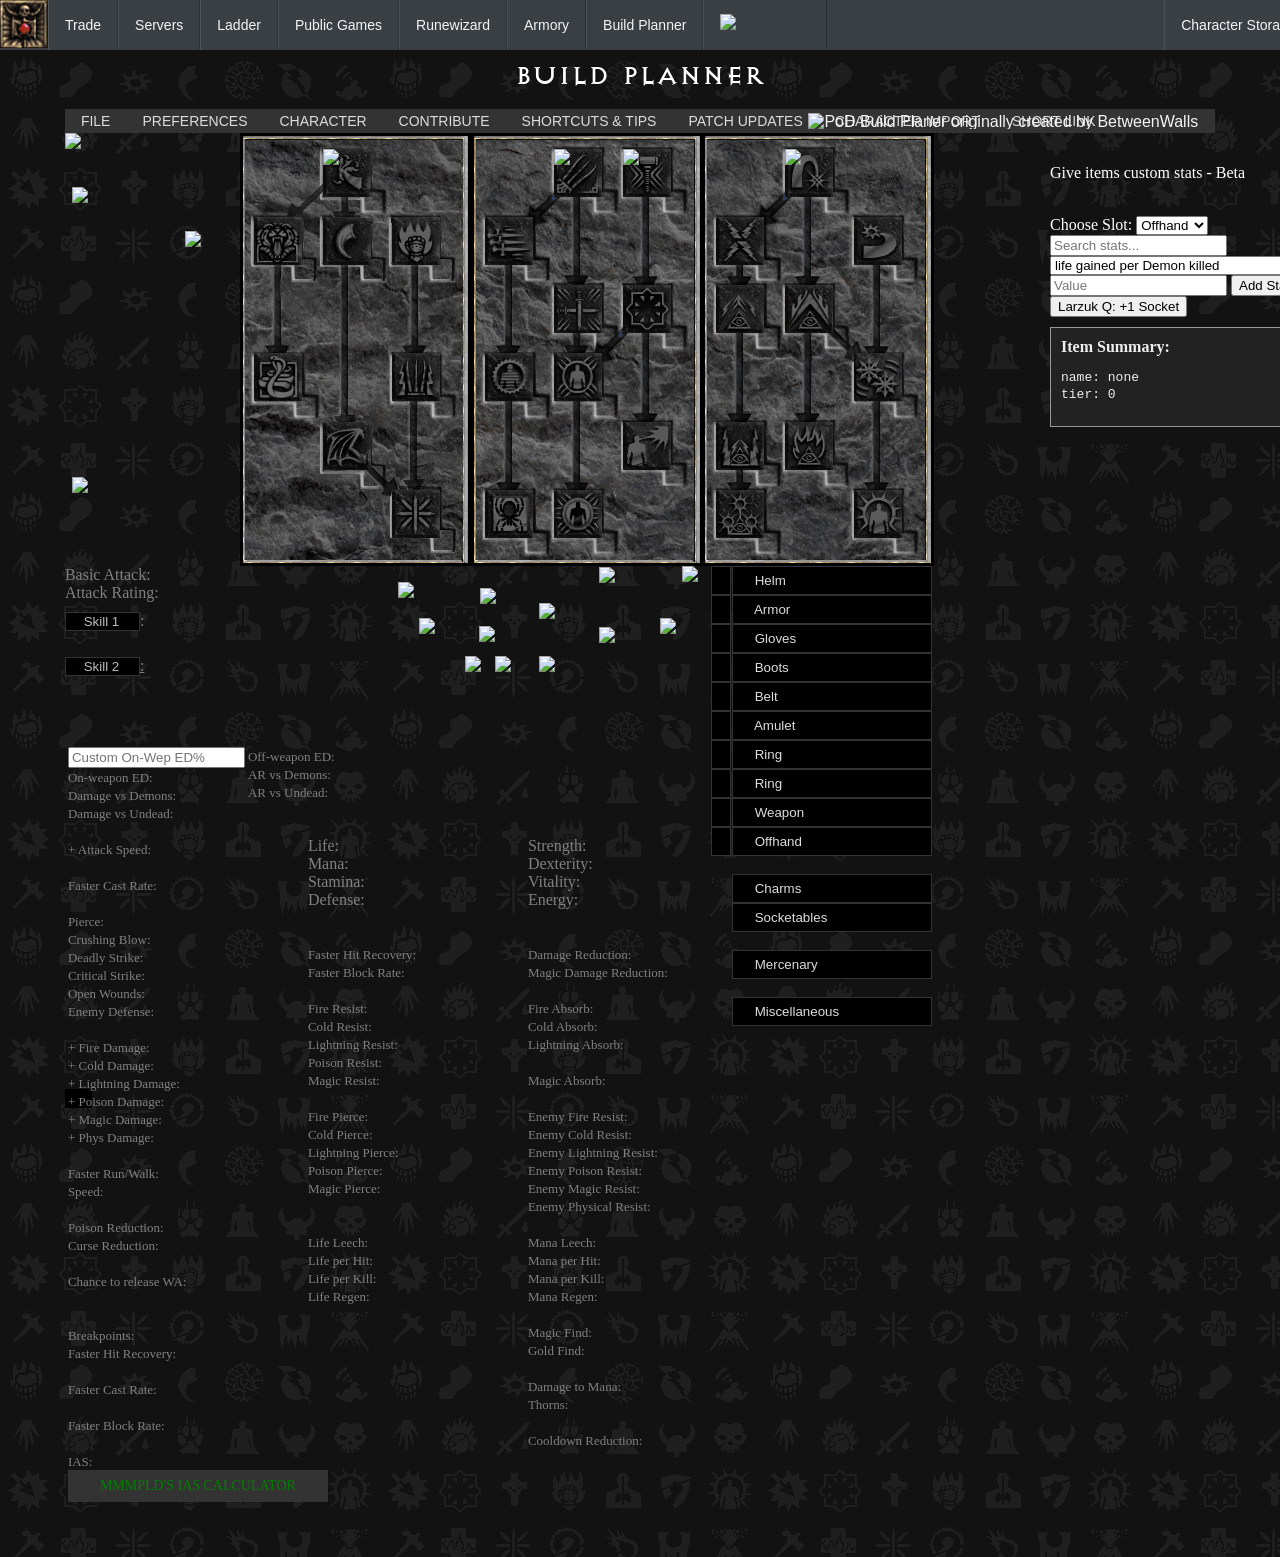
==== commit e80c73f0: "Added some commensts on hit_chance and monsterID used to calculate chance to hit %'s in display." ====
--- a/index.html
+++ b/index.html
@@ -737,7 +737,7 @@
 <!--		<div id="disclaimer"><a><font color=red size="2">Attacks and skills below may include damage from procs; toggle on right to disable </font color></a><a id="disclaimer"></a><br></div> -->
 		<div id="mainhand_basic"><a>Basic Attack: </a><u a title="tooltip text" id="basic_attack"></u></a><br></div>
 		<div id="offhand_basic"> ­ ­ ­ ­ ­ ­ ­ Offhand: <a title="tooltip text" id="offhand_basic_damage"></a><br></div>
-	<a>Attack Rating: </a><a id="ar"></a>
+	<a>Attack Rating: </a><a id="ar"></a> <!--var ar and hit_chance; monsterID in basic_variables to set monster used in calculations-->
 	</div>
 	<div id="skill_details_1" class="skill_detail_wrapper">
 		<div id="skillDetail1" class="skill_detail">
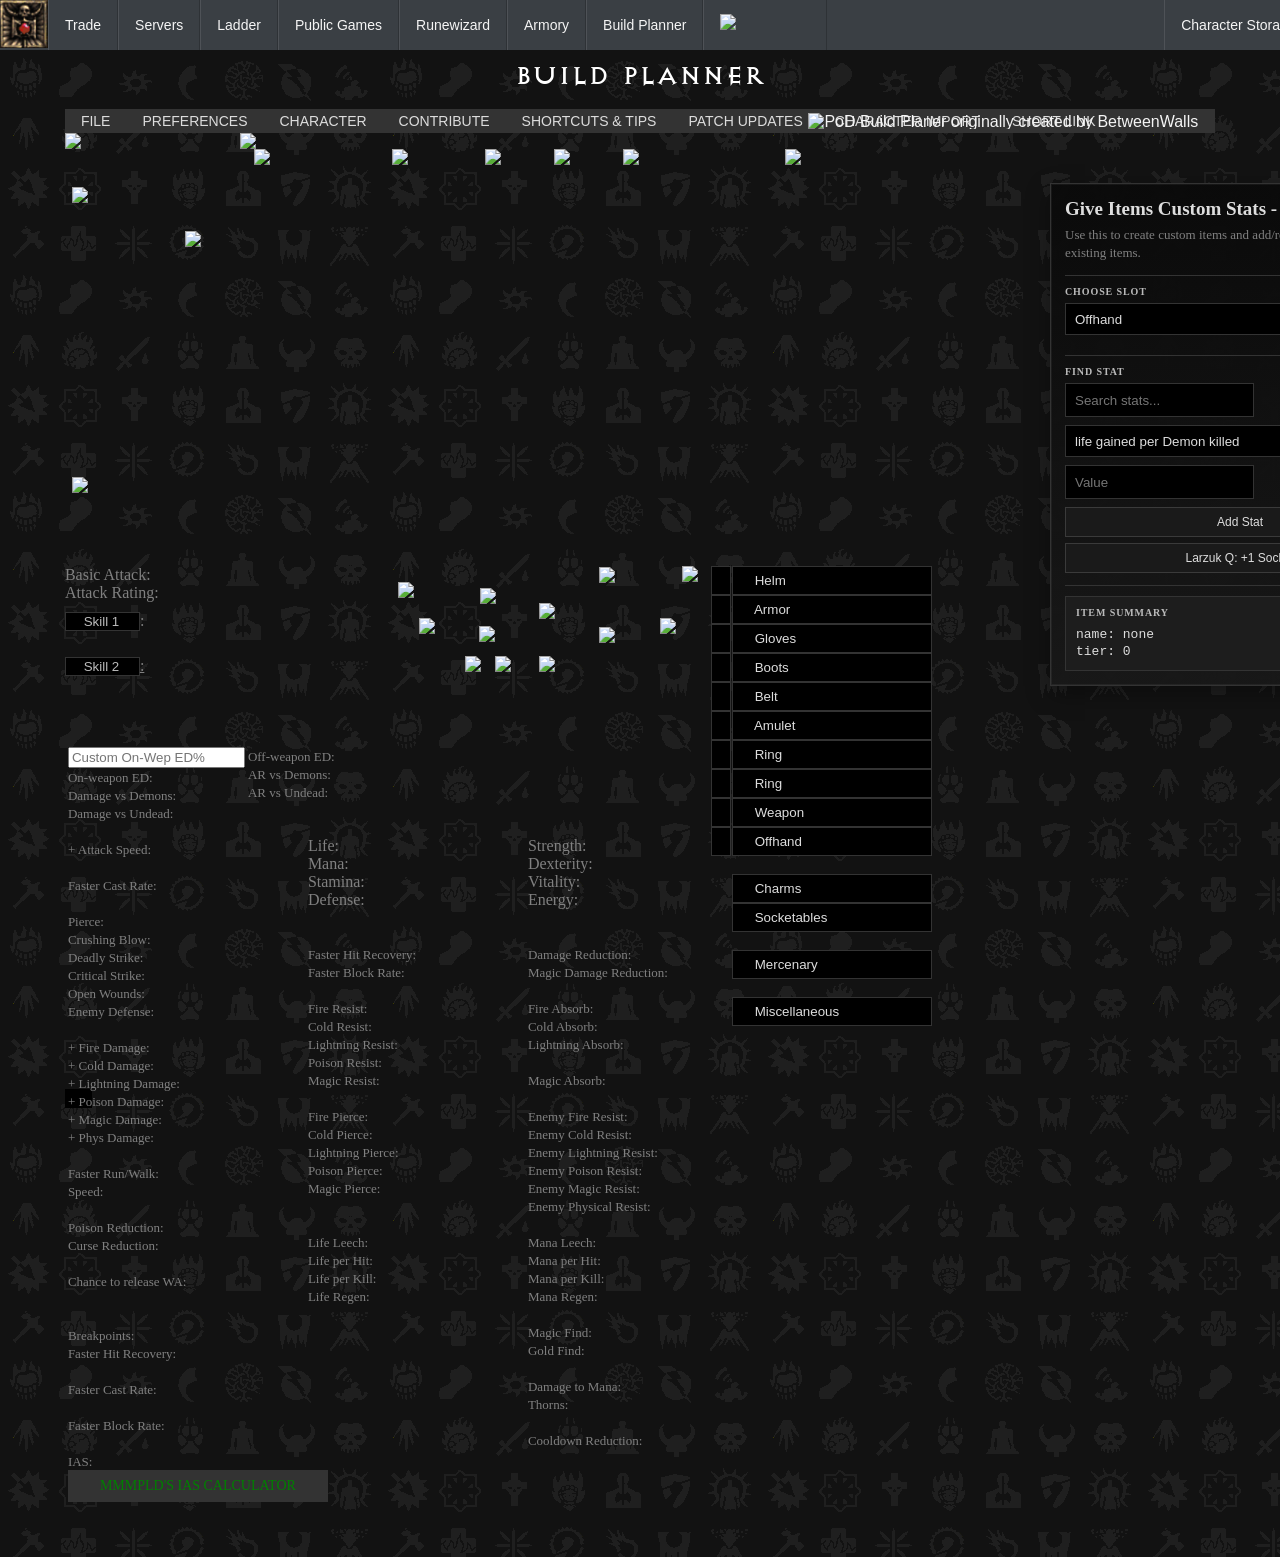
==== commit 3ef57ca3: "Cleaned up the custom property adder; prep for synth maker" ====
--- a/index.html
+++ b/index.html
@@ -1001,37 +1001,46 @@
 
 </div>	<!-- /interface -->
 <div class="stat-text-wrapper stat-7" id="stats_column_7" >
+
 	<br>
-	<p>Give items custom stats - Beta</p>
-	<br>
-	<label for="slotSelect">Choose Slot:</label>
-	<select class="dropdown" id="slotSelect" onchange="updateSelectedItemSummary()">
-	<option value="weapon">Weapon</option>
-	<option value="helm">Helm</option>
-	<option value="armor">Armor</option>
-	<option value="offhand">Offhand</option>
-	<option value="gloves">Gloves</option>
-	<option value="boots">Boots</option>
-	<option value="belt">Belt</option>
-	<option value="ring1">Ring1</option>
-	<option value="ring2">Ring2</option>
-	<option value="amulet">Amulet</option>
-	</select>
-
-<!--	<select id="weaponSelector" onchange="selectWeapon()">
-		<option value="">-- Choose a Weapon --</option>
-	</select> -->
-	<br>
-	<input class="dropdown" type="text" id="statSearch" placeholder="Search stats..." oninput="filterStatDropdown()">
-	<select class="dropdown" id="statDropdown" style="width: 350px;"></select>
-	<input type="number" id="statValue" placeholder="Value">
-	<button onclick="addCustomStat()">Add Stat</button>
-	<button onclick="larzuk()">Larzuk Q: +1 Socket</button>
-	<br>
-	<div id="itemSummary" style="margin-top: 10px; padding: 10px; border: 1px solid #999; background: #222; color: #eee; width: 350px;">
-		<strong>Item Summary:</strong>
-		<pre id="itemSummaryContent">(nothing selected)</pre>
-	  </div>
+	<div class="synth-inline-mock" id="custom-stats-panel">
+	<h3 class="synth-panel-title">Give Items Custom Stats - Beta</h3>
+	<p class="synth-panel-copy">Use this to create custom items and add/remove properties to existing items.</p>
+
+	<div class="synth-panel-section">
+		<label class="synth-panel-label" for="slotSelect">Choose Slot</label>
+		<select class="synth-select" id="slotSelect" onchange="updateSelectedItemSummary()">
+		<option value="weapon">Weapon</option>
+		<option value="helm">Helm</option>
+		<option value="armor">Armor</option>
+		<option value="offhand">Offhand</option>
+		<option value="gloves">Gloves</option>
+		<option value="boots">Boots</option>
+		<option value="belt">Belt</option>
+		<option value="ring1">Ring1</option>
+		<option value="ring2">Ring2</option>
+		<option value="amulet">Amulet</option>
+		</select>
+	</div>
+
+	<div class="synth-panel-section">
+		<label class="synth-panel-label" for="statSearch">Find Stat</label>
+		<input class="synth-select custom-stats-input" type="text" id="statSearch" placeholder="Search stats..." oninput="filterStatDropdown()">
+		<select class="synth-select" id="statDropdown"></select>
+		<input class="synth-select custom-stats-input" type="number" id="statValue" placeholder="Value">
+		<div class="custom-stats-actions">
+			<button class="custom-stats-button" onclick="addCustomStat()">Add Stat</button>
+			<button class="custom-stats-button" onclick="larzuk()">Larzuk Q: +1 Socket</button>
+		</div>
+	</div>
+
+	<div class="synth-panel-section custom-stats-summary-wrap">
+		<div id="itemSummary" class="custom-stats-summary">
+			<div class="custom-stats-summary-title">Item Summary</div>
+			<pre id="itemSummaryContent">(nothing selected)</pre>
+		</div>
+	</div>
+	</div>
 	<br><br>
 
 	<div id="synthPropertyContainer" style="display: none; margin-top: 10px; padding: 10px; border: 1px solid #999; background: #222; color: #eee; width: 350px;">
@@ -1045,6 +1054,7 @@
 		<strong>Potential Synth Properties:</strong>
 		<pre id="synthChoices">(nothing selected)</pre>
 	</div>
+
 	<br><br>
 
 	<!--
--- a/data/style.css
+++ b/data/style.css
@@ -5,6 +5,254 @@
   margin-top:4px; 
   height:16px; 
 }
+.synth-inline-mock {
+  width: 350px;
+  margin-bottom: 18px;
+  padding: 14px;
+  color: #ddd;
+  background: linear-gradient(180deg, rgba(10, 10, 10, 0.96), rgba(24, 24, 24, 0.96));
+  border: 1px solid #333;
+  box-shadow: 0 8px 22px rgba(0, 0, 0, 0.35), inset 0 0 0 1px rgba(255, 255, 255, 0.05);
+}
+
+.synth-inline-mock h3,
+.synth-inline-mock p {
+  margin-top: 0;
+}
+
+.synth-panel-kicker {
+  display: inline-block;
+  margin-bottom: 8px;
+  padding: 3px 7px;
+  color: #bbb;
+  border: 1px solid #333;
+  background: rgba(255, 255, 255, 0.04);
+  font-size: 10px;
+  letter-spacing: 0.08em;
+  text-transform: uppercase;
+}
+
+.synth-panel-title {
+  margin-bottom: 6px;
+  color: #ddd;
+  font-size: 19px;
+}
+
+.synth-panel-copy,
+.synth-panel-note {
+  color: gray;
+  line-height: 1.4;
+  font-size: 13px;
+}
+
+.synth-panel-note {
+  margin: 12px 0 0;
+  color: gray;
+  font-size: 11px;
+}
+
+.synth-panel-section {
+  margin-bottom: 12px;
+  padding-top: 10px;
+  border-top: 1px solid #333;
+}
+
+.synth-panel-label {
+  display: block;
+  margin-bottom: 6px;
+  color: #bbb;
+  font-size: 10px;
+  font-weight: bold;
+  letter-spacing: 0.09em;
+  text-transform: uppercase;
+}
+
+.synth-select {
+  width: 100%;
+  height: 32px;
+  margin-bottom: 8px;
+  border: 1px solid #333;
+  background: black;
+  color: #ddd;
+  padding: 0 9px;
+  -webkit-appearance: none;
+  -moz-appearance: none;
+  appearance: none;
+}
+
+.synth-donor-list,
+.synth-property-list {
+  display: grid;
+  gap: 6px;
+}
+
+.synth-donor-pill,
+.synth-property-row {
+  display: flex;
+  align-items: center;
+  justify-content: space-between;
+  gap: 10px;
+  padding: 7px 8px;
+  background: #222;
+  border: 1px solid #333;
+  font-size: 12px;
+}
+
+.synth-donor-name,
+.synth-property-text {
+  flex: 1;
+  color: #ddd;
+}
+
+.synth-donor-tag,
+.synth-property-source {
+  color: #bbb;
+  font-size: 10px;
+  letter-spacing: 0.05em;
+  text-transform: uppercase;
+}
+
+.synth-property-value {
+  color: #bbb;
+  font-size: 11px;
+  font-variant-numeric: tabular-nums;
+  white-space: nowrap;
+}
+
+.synth-property-group {
+  border: 1px solid #333;
+  background: #171717;
+}
+
+.synth-property-group + .synth-property-group {
+  margin-top: 6px;
+}
+
+.synth-property-group-summary {
+  display: flex;
+  align-items: center;
+  justify-content: space-between;
+  gap: 10px;
+  padding: 7px 8px;
+  cursor: pointer;
+  color: #ddd;
+  background: linear-gradient(180deg, rgba(34, 34, 34, 0.96), rgba(24, 24, 24, 0.96));
+  list-style: none;
+}
+
+.synth-property-group-summary::-webkit-details-marker {
+  display: none;
+}
+
+.synth-property-group-title {
+  flex: 1;
+  font-size: 11px;
+  font-weight: bold;
+  letter-spacing: 0.04em;
+  text-transform: uppercase;
+}
+
+.synth-property-group-count {
+  color: #999;
+  font-size: 10px;
+  letter-spacing: 0.04em;
+  text-transform: uppercase;
+}
+
+.synth-property-group-list {
+  display: grid;
+  gap: 4px;
+  padding: 4px;
+}
+
+.synth-property-group-list .synth-property-row {
+  background: #202020;
+}
+
+.synth-item-properties {
+  margin-top: 8px;
+}
+
+.custom-stats-input {
+  margin-bottom: 8px;
+  width:auto;
+}
+
+.custom-stats-actions {
+  display: grid;
+  grid-template-columns: 1fr;
+  gap: 6px;
+}
+
+.custom-stats-button {
+  height: 30px;
+  border: 1px solid #3a3a3a;
+  background: #1a1a1a;
+  color: #ddd;
+  font-size: 12px;
+  cursor: pointer;
+}
+
+.custom-stats-button:hover {
+  background: #242424;
+}
+
+.custom-stats-summary-wrap {
+  margin-bottom: 0;
+}
+
+.custom-stats-summary {
+  padding: 10px;
+  border: 1px solid #333;
+  background: #1d1d1d;
+  color: #ddd;
+}
+
+.custom-stats-summary-title {
+  margin-bottom: 8px;
+  color: #bbb;
+  font-size: 10px;
+  font-weight: bold;
+  letter-spacing: 0.09em;
+  text-transform: uppercase;
+}
+
+#itemSummaryContent {
+  margin: 0;
+  white-space: pre-wrap;
+  word-break: break-word;
+}
+
+.synth-preview-card {
+  padding: 10px;
+  background: linear-gradient(180deg, rgba(0, 0, 0, 0.95), rgba(24, 24, 24, 0.95));
+  border: 1px solid #333;
+}
+
+.synth-preview-name {
+  color: #ddd;
+  text-align: center;
+  font-weight: bold;
+  margin-bottom: 4px;
+}
+
+.synth-preview-base {
+  color: #bbb;
+  text-align: center;
+  font-size: 12px;
+  margin-bottom: 8px;
+}
+
+.synth-preview-affix {
+  color: #ddd;
+  font-size: 12px;
+  line-height: 1.35;
+}
+
+.synth-preview-affix.synth-preview-muted {
+  color: gray;
+}
+
 #full_interface {
   width: 910px;
 }
@@ -679,7 +927,7 @@
 /*  left: 1250px;
   top:130px; */
    left: 1050px;
-  top:130px;
+  top:165px;
   width: 350px;  
 }
 #stats_positioning_alignment {
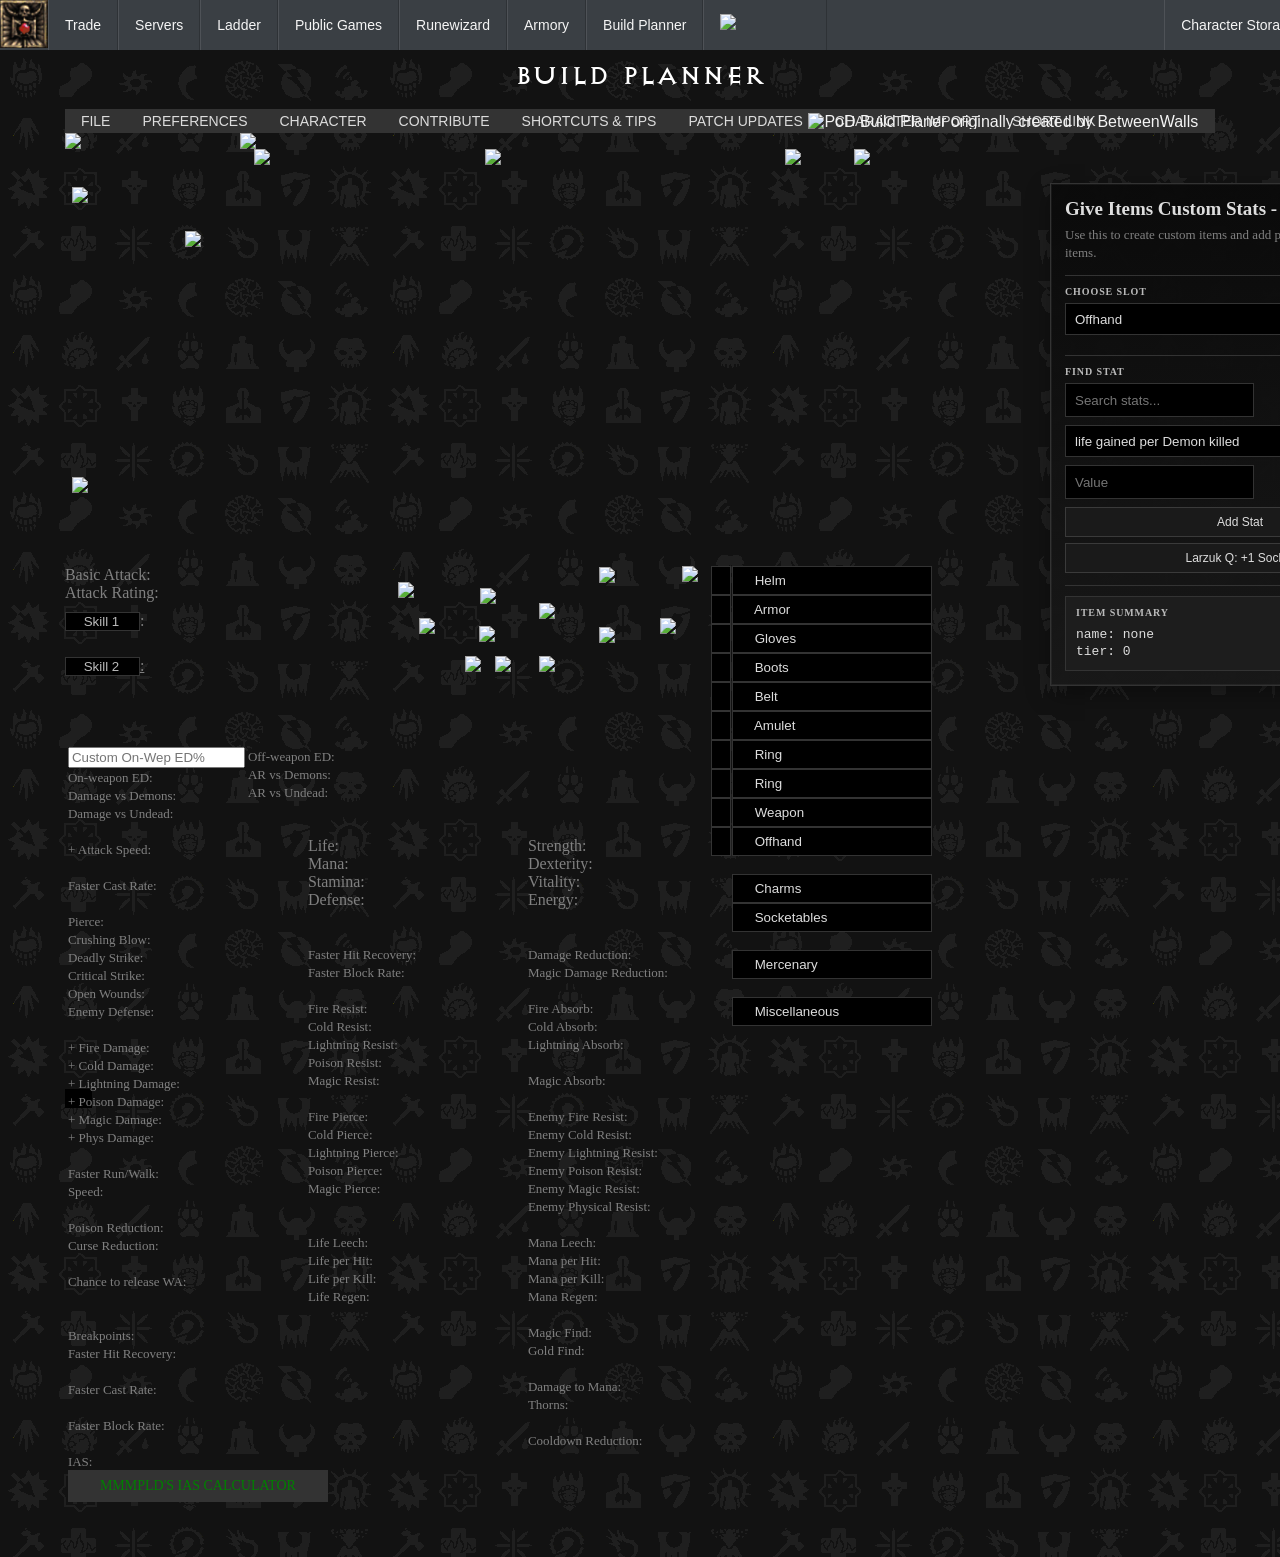
==== commit c69fcb62: "synth maker" ====
--- a/index.html
+++ b/index.html
@@ -1001,11 +1001,64 @@
 
 </div>	<!-- /interface -->
 <div class="stat-text-wrapper stat-7" id="stats_column_7" >
-
+	<div class="synth-inline-mock" id="synth-inline-panel" style="display:none;">
+	<h3 class="synth-panel-title">Synth Maker</h3>
+	<p class="synth-panel-copy">Pick a base and donor items, then uncheck properties you want to exclude. Shareable URL's will not preserve these synths.</p>
+
+	<div class="synth-panel-section">
+		<label class="synth-panel-label" for="synth-panel-base-slot">Apply To Slot</label>
+		<select class="synth-select" id="synth-panel-base-slot">
+			<option value="weapon">Weapon</option>
+			<option value="offhand">Offhand</option>
+		</select>
+		<label class="synth-panel-label" for="synth-panel-base-item">Base Item</label>
+		<select class="synth-select" id="synth-panel-base-item"></select>
+		<div class="synth-item-properties" id="synth-panel-base-properties">
+			<div class="synth-preview-affix synth-preview-muted">Select a base item to see its properties here.</div>
+		</div>
+	</div>
+
+	<div class="synth-panel-section">
+		<div class="synth-panel-label">Donor Uniques</div>
+		<div class="synth-donor-list">
+			<div class="synth-donor-slot">
+				<select class="synth-select" id="synth-panel-donor-1"></select>
+				<div class="synth-item-properties" id="synth-panel-donor-properties-1">
+					<div class="synth-preview-affix synth-preview-muted">Select donor item 1 to see its properties here.</div>
+				</div>
+			</div>
+			<div class="synth-donor-slot">
+				<select class="synth-select" id="synth-panel-donor-2"></select>
+				<div class="synth-item-properties" id="synth-panel-donor-properties-2">
+					<div class="synth-preview-affix synth-preview-muted">Select donor item 2 to see its properties here.</div>
+				</div>
+			</div>
+			<div class="synth-donor-slot">
+				<select class="synth-select" id="synth-panel-donor-3"></select>
+				<div class="synth-item-properties" id="synth-panel-donor-properties-3">
+					<div class="synth-preview-affix synth-preview-muted">Select donor item 3 to see its properties here.</div>
+				</div>
+			</div>
+			<div class="synth-donor-slot">
+				<select class="synth-select" id="synth-panel-donor-4"></select>
+				<div class="synth-item-properties" id="synth-panel-donor-properties-4">
+					<div class="synth-preview-affix synth-preview-muted">Select donor item 4 to see its properties here.</div>
+				</div>
+			</div>
+			<div class="synth-donor-slot">
+				<select class="synth-select" id="synth-panel-donor-5"></select>
+				<div class="synth-item-properties" id="synth-panel-donor-properties-5">
+					<div class="synth-preview-affix synth-preview-muted">Select donor item 5 to see its properties here.</div>
+				</div>
+			</div>
+		</div>
+	</div>
+	<p class="synth-panel-note" id="synth-panel-note"></p>
+	</div>
 	<br>
 	<div class="synth-inline-mock" id="custom-stats-panel">
 	<h3 class="synth-panel-title">Give Items Custom Stats - Beta</h3>
-	<p class="synth-panel-copy">Use this to create custom items and add/remove properties to existing items.</p>
+	<p class="synth-panel-copy">Use this to create custom items and add properties to existing items.</p>
 
 	<div class="synth-panel-section">
 		<label class="synth-panel-label" for="slotSelect">Choose Slot</label>
@@ -1056,44 +1109,8 @@
 	</div>
 
 	<br><br>
-
-	<!--
-	<div id="synth-maker">
-		<h2>Synth Maker</h2>
-	  
-		<label for="baseItem">Base Item:</label>
-		<select id="baseItem"></select>
-		<br>
-		<label for="donor1">Synthesized From 1:</label>
-		<select id="donor1"></select>
-		<br>
-		<label for="donor2">Synthesized From 2:</label>
-		<select id="donor2"></select>
-		<br>
-		<label for="donor3">Synthesized From 3:</label>
-		<select id="donor3"></select>
-		<br>
-		<label for="donor4">Synthesized From 4:</label>
-		<select id="donor4"></select>
-		<br>
-		<button onclick="synthesize()">Synthesize!</button>
-	  
-		<pre id="synthResult"></pre>
-	  </div>
-	-->
-	<!-- Export button -->
-<!--
-	<button style="margin-top: 10px; padding: 10px; border: 1px solid #999; background: #222; color: #eee; width: 350px;" onclick="exportEquippedToCSV()">Export Equipped Items</button>
-	<br><br><br>
-	<label for="importCSV" style="margin-top: 10px; padding: 10px; border: 1px solid #999; background: #222; color: #eee; width: 350px; display: inline-block; cursor: pointer;">
-		Import Equipped Items
-	</label>
-	<input type="file" id="importCSV" accept=".csv" style="display: none;">
--->		
-<!--	  <button onclick="resetAllStatsOnItem()">Reset All Stats</button> -->
-
-	  
-</div>	<!-- /full_interface -->
+	</div>	<!-- /full_interface -->
+</div>
 </div>	<!-- /main -->
 <script type="text/javascript" src="./data/functions.js"></script>
 </body>
@@ -1146,4 +1163,9 @@
 	skillHover(skills[0])
 	skillOut()
 }
+
+window.addEventListener("load", () => {
+	setTimeout(initLiveSynthPanel, 0);
+	setTimeout(initLiveSynthBuilderDropdownBridge, 0);
+});
 </script>
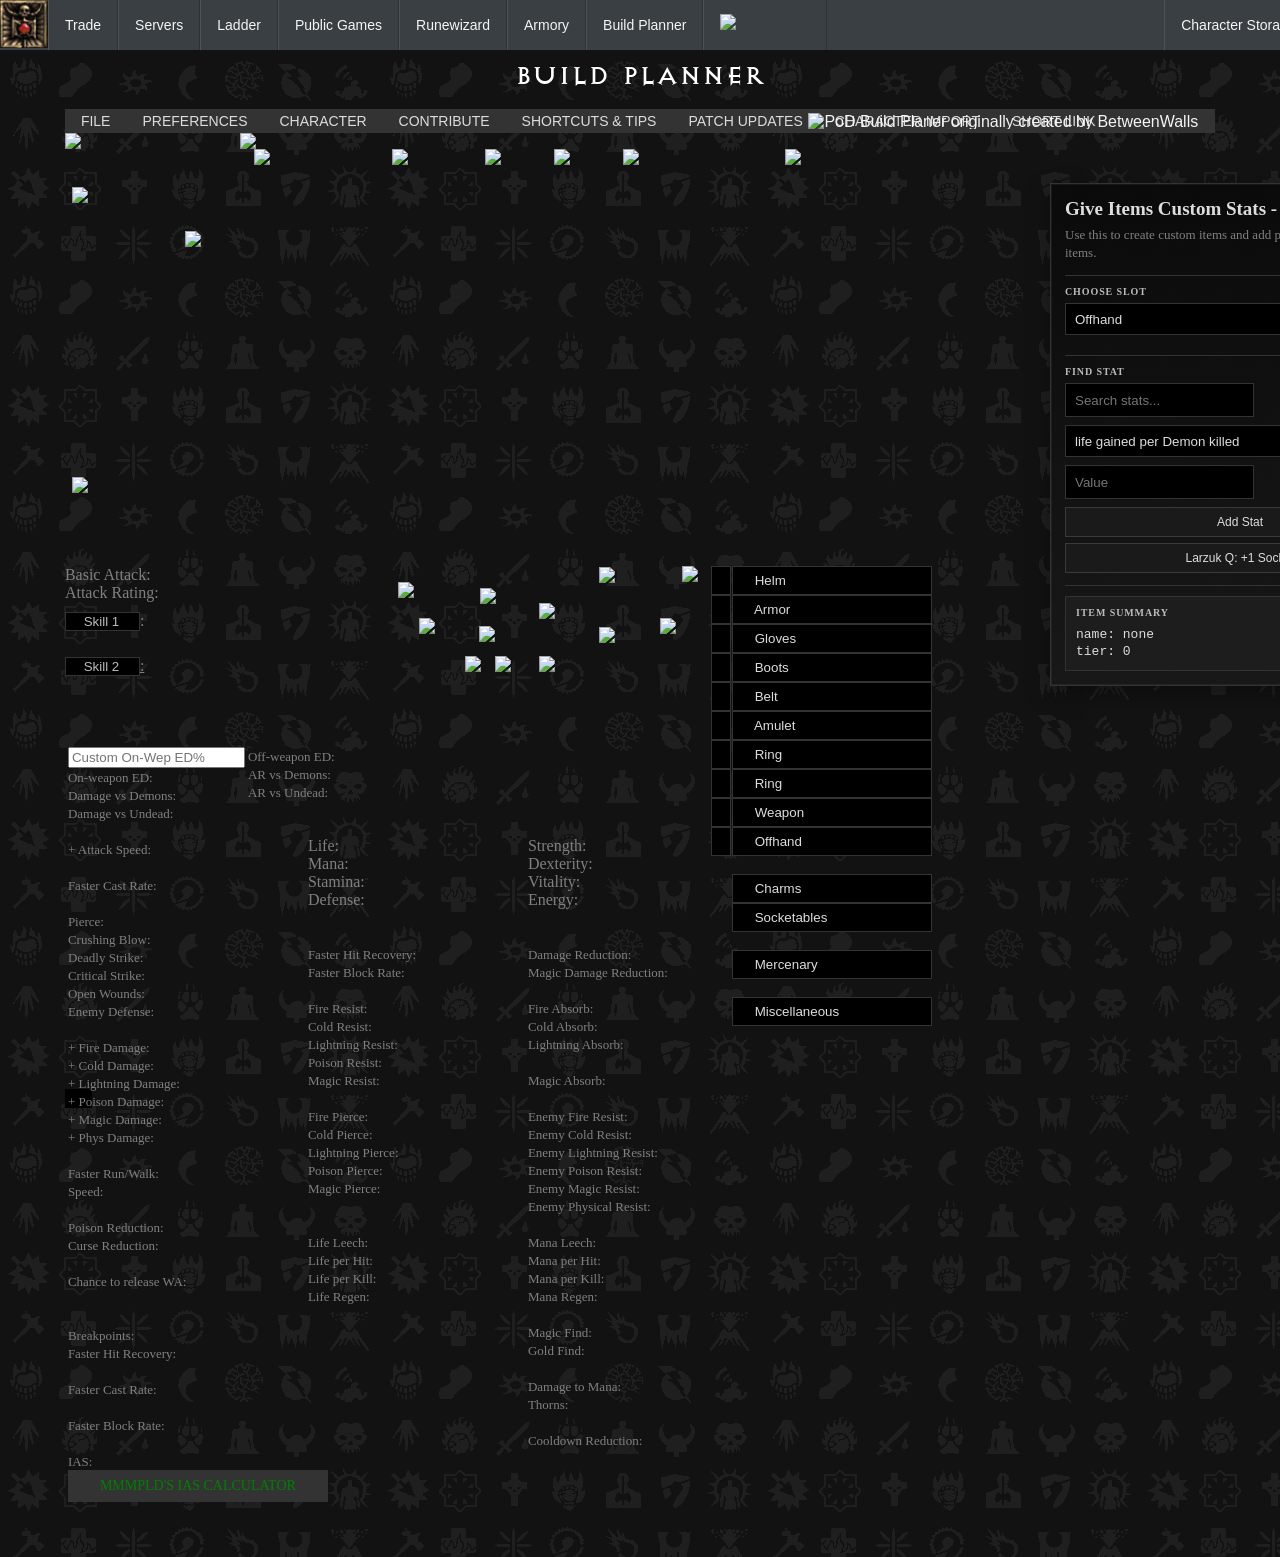
==== commit 4203a52b: "fix synth maker plcement in weapon/offhand dropdown; fix flashing/reset caused by 400ms reload inter" ====
--- a/index.html
+++ b/index.html
@@ -569,17 +569,17 @@
 <select class="dropdown" id="dropdown_ring2" onChange="equip('ring2', this.value)" onContextMenu="equip('ring2', 'ring2')"></select>
 <!--<select class="dropdown" id="dropdown_weapon" onChange="equip('weapon', this.value)" onContextMenu="equip('weapon', 'weapon')"></select>-->
 <div class="dropdown-wrapper">
-  <select class="dropdown" id="dropdown_weapon"
-          onChange="equip('weapon', this.value)"
-          onContextMenu="equip('weapon', 'weapon')"></select>
+	<select class="dropdown" id="dropdown_weapon"
+			onChange="handleMainEquipChange('weapon', this)"
+			onContextMenu="equip('weapon', 'weapon')"></select>
   <div class="dropdown popover" id="popover_weapon"></div>
 </div>
 <!--<select class="dropdown" id="dropdown_offhand" onChange="equip('offhand', this.value)" onContextMenu="equip('offhand', 'offhand')"></select>-->
 <div class="dropdown-wrapper">
-  <select class="dropdown" id="dropdown_offhand"
-          onChange="equip('offhand', this.value)"
-          onContextMenu="equip('offhand', 'offhand')"></select>
-  <div class="dropdown popover" id="popover_offhand"></div>
+	<select class="dropdown" id="dropdown_offhand"
+			onChange="handleMainEquipChange('offhand', this)"
+			onContextMenu="equip('offhand', 'offhand')"></select>
+	<div class="dropdown popover" id="popover_offhand"></div>
 </div>
 <br><br>
 </div>
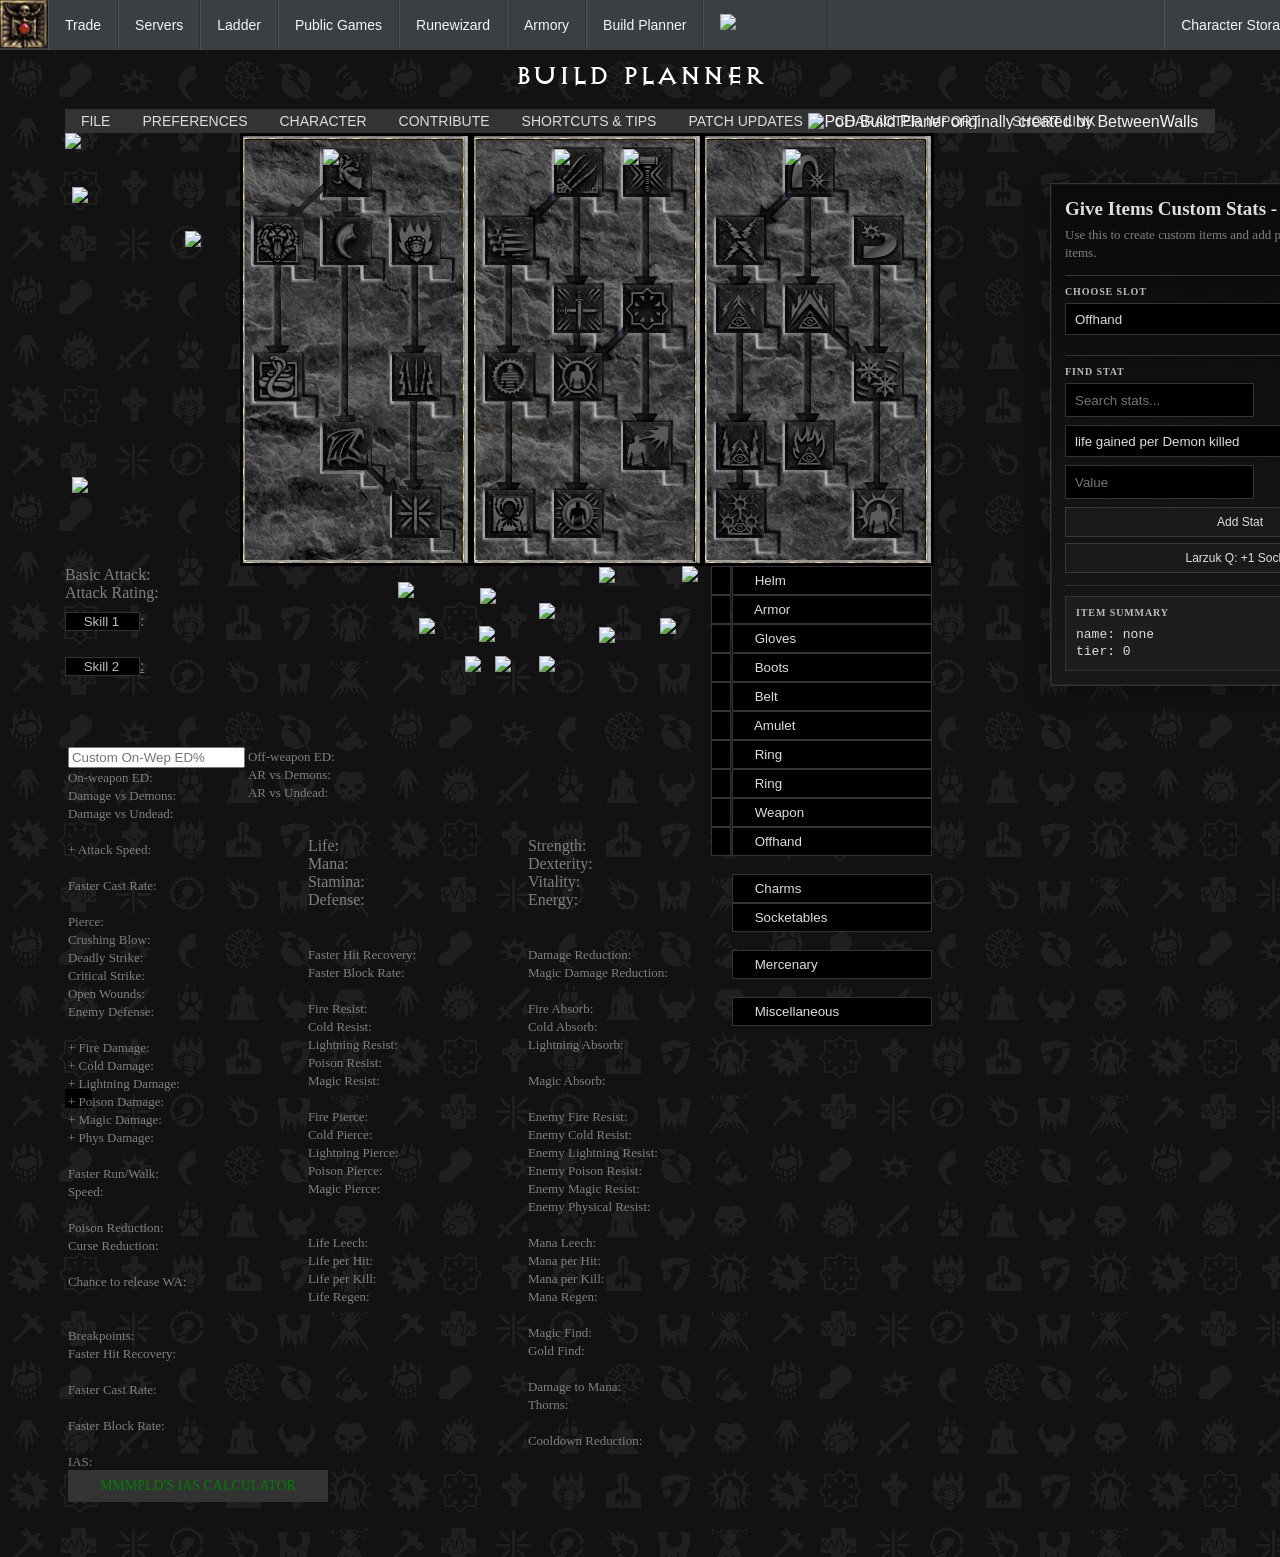
==== commit 86b928d0: "fixed magic damage calc for dr calcs" ====
--- a/index.html
+++ b/index.html
@@ -165,19 +165,19 @@
       </div></div>
 	  <div id="mixedattack_controls" style="display:none;">
 	    <div class="nav-dropdown-content-item"><div class="nav-option">
-          <input id="mixedphys" type="textbox" size="5" name="mixedphys" value="100" oninput="updateTertiaryStats()";>
+          <input id="mixedphys" type="textbox" size="5" name="mixedphys" value="0" oninput="updateTertiaryStats()";>
           <label for="mixedphys">&nbsp;&nbsp;&nbsp;&nbsp;Physical Damage&nbsp;&nbsp;</label>
         </div></div>
 	    <div class="nav-dropdown-content-item"><div class="nav-option">
-          <input id="mixedfire" type="textbox" size="5" name="mixedfire" value="100" oninput="updateTertiaryStats()";>
+          <input id="mixedfire" type="textbox" size="5" name="mixedfire" value="0" oninput="updateTertiaryStats()";>
           <label for="mixedfire">&nbsp;&nbsp;&nbsp;&nbsp;Fire Damage&nbsp;&nbsp;</label>
         </div></div>
 	    <div class="nav-dropdown-content-item"><div class="nav-option">
-          <input id="mixedcold" type="textbox" size="5" name="mixedcold" value="100" oninput="updateTertiaryStats()";>
+          <input id="mixedcold" type="textbox" size="5" name="mixedcold" value="0" oninput="updateTertiaryStats()";>
           <label for="mixedcold">&nbsp;&nbsp;&nbsp;&nbsp;Cold Damage&nbsp;&nbsp;</label>
         </div></div>
 	    <div class="nav-dropdown-content-item"><div class="nav-option">
-          <input id="mixedlight" type="textbox" size="5" name="mixedlight" value="100" oninput="updateTertiaryStats()";>
+          <input id="mixedlight" type="textbox" size="5" name="mixedlight" value="0" oninput="updateTertiaryStats()";>
           <label for="mixedlight">&nbsp;&nbsp;&nbsp;&nbsp;Lightning Damage&nbsp;&nbsp;</label>
         </div></div>
 	    <div class="nav-dropdown-content-item"><div class="nav-option">
@@ -1160,6 +1160,7 @@
 	}
 	loaded = 1
 	loadParams()
+	toggleMixedAttack()
 	skillHover(skills[0])
 	skillOut()
 }
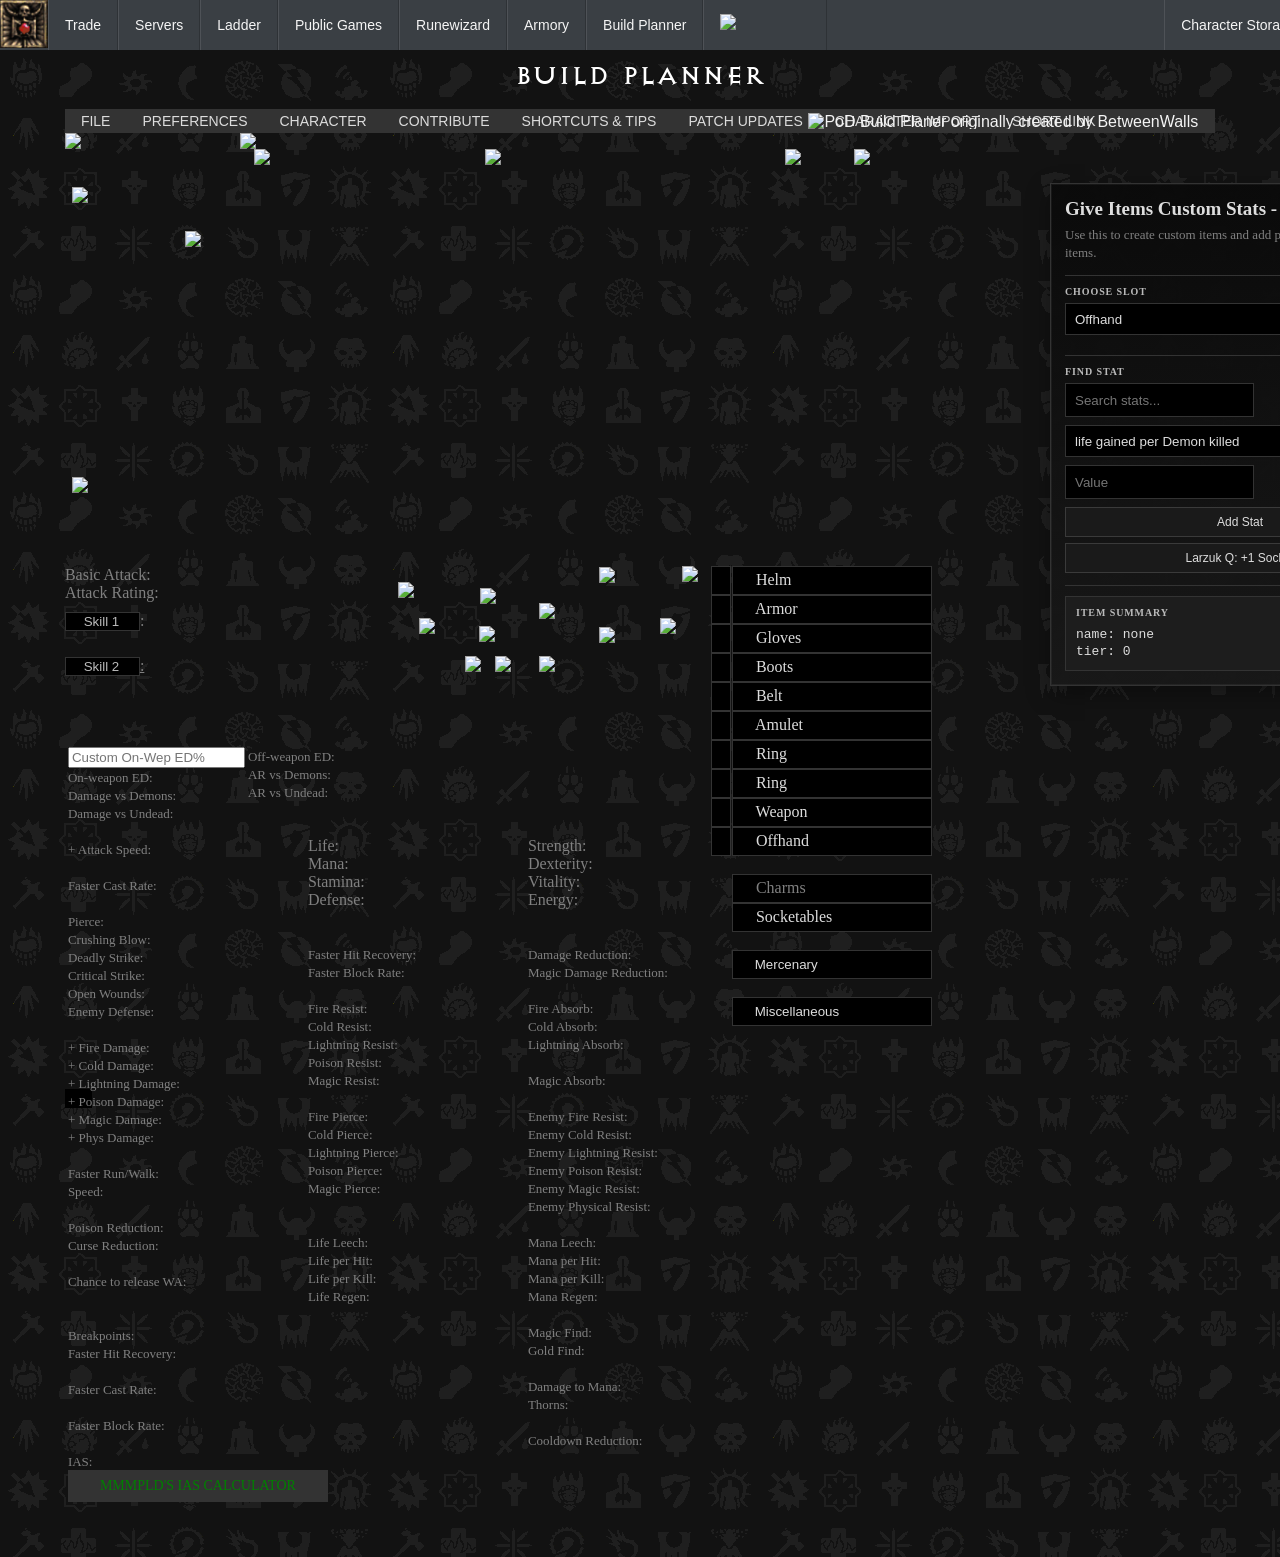
==== commit fa7ba6ee: "add filtering option for equipment dropdowns" ====
--- a/index.html
+++ b/index.html
@@ -1113,6 +1113,94 @@
 </div>
 </div>	<!-- /main -->
 <script type="text/javascript" src="./data/functions.js"></script>
+<script>
+// Turns each equipment select into a type-to-filter combobox; the hidden select stays the source of truth
+(function() {
+	var slots = ["helm", "armor", "gloves", "boots", "belt", "amulet", "ring1", "ring2", "weapon", "offhand", "charms", "socketables"];
+	var valueDesc = Object.getOwnPropertyDescriptor(HTMLSelectElement.prototype, "value");
+	var indexDesc = Object.getOwnPropertyDescriptor(HTMLSelectElement.prototype, "selectedIndex");
+	slots.forEach(function(slot) {
+		var select = document.getElementById("dropdown_" + slot);
+		if (!select) return;
+		var combo = document.createElement("span");
+		combo.className = "equip-combo";
+		var input = document.createElement("input");
+		input.type = "text";
+		input.className = "equip-filter";
+		input.autocomplete = "off";
+		input.spellcheck = false;
+		var list = document.createElement("div");
+		list.className = "equip-list";
+		combo.appendChild(input);
+		combo.appendChild(list);
+		select.insertAdjacentElement("beforebegin", combo);
+		select.style.display = "none";
+
+		function sync() {
+			var o = select.options[select.selectedIndex];
+			input.value = o ? o.text : "";
+			input.style.color = o && !o.classList.contains("gray") ? getComputedStyle(o).color : "";
+		}
+		function render() {
+			var terms = input.dataset.filtering ? input.value.toLowerCase().split(/\s+/).filter(Boolean) : [];
+			list.innerHTML = "";
+			for (var i = 0; i < select.options.length; i++) {
+				var o = select.options[i];
+				if (o.disabled) continue;
+				if (!terms.every(function(t) { return o.text.toLowerCase().indexOf(t) != -1 })) continue;
+				var d = document.createElement("div");
+				d.className = "equip-item " + o.className;
+				d.textContent = o.text;
+				d.dataset.index = i;
+				list.appendChild(d);
+			}
+			list.style.display = list.firstChild ? "block" : "none";
+		}
+		function close() {
+			delete input.dataset.filtering;
+			list.style.display = "none";
+			sync();
+		}
+		function choose(i) {
+			select.selectedIndex = i;
+			select.dispatchEvent(new Event("change"));
+			close();
+			input.blur();
+		}
+		input.addEventListener("focus", function() { input.select(); render(); if (typeof hideRunewordPopover == "function" && /^(helm|armor|weapon|offhand)$/.test(slot)) hideRunewordPopover(slot); });
+		input.addEventListener("input", function() { input.dataset.filtering = "1"; render(); });
+		input.addEventListener("blur", close);
+		input.addEventListener("keydown", function(e) {
+			if (e.key == "Enter") {
+				if (list.firstChild) choose(+list.firstChild.dataset.index);
+				e.preventDefault();
+			} else if (e.key == "Escape") { input.blur(); }
+		});
+		// mousedown is cancelled so the input keeps focus until the click completes
+		list.addEventListener("mousedown", function(e) { e.preventDefault(); });
+		list.addEventListener("click", function(e) {
+			var t = e.target.closest(".equip-item");
+			if (t) choose(+t.dataset.index);
+		});
+		input.addEventListener("contextmenu", function(e) {
+			e.preventDefault();
+			select.dispatchEvent(new MouseEvent("contextmenu"));
+			sync();
+		});
+		// keep the text in step with programmatic changes (loading builds, class switches)
+		Object.defineProperty(select, "value", {
+			get: function() { return valueDesc.get.call(this) },
+			set: function(v) { valueDesc.set.call(this, v); sync(); }
+		});
+		Object.defineProperty(select, "selectedIndex", {
+			get: function() { return indexDesc.get.call(this) },
+			set: function(v) { indexDesc.set.call(this, v); sync(); }
+		});
+		new MutationObserver(sync).observe(select, {childList: true});
+		sync();
+	});
+})();
+</script>
 </body>
 </html>
 
--- a/data/style.css
+++ b/data/style.css
@@ -1119,9 +1119,7 @@
 /*    border: 1px solid #333; */
     min-width: 180px;
     z-index: 999;
-    max-height: 400px;
-    overflow: scroll;
-    scrollbar-gutter: stable; /* Chrome/Edge */    
+    overflow: visible;
 }
 
 .sidepanel {
@@ -1155,8 +1153,34 @@
     background-color: #222; /* same as hover highlight */
 }
 
-.dropdown-wrapper:hover .popover {
-    display: block;
+.popover .rw-col, .popover .rw-bases-col {
+    display: flex;
+    flex-direction: column;
+    max-height: 400px;
+    overflow-y: auto;
+}
+.popover .rw-bases-col:empty {
+    display: none;
+}
+.rw-search {
+    box-sizing: border-box;
+    width: 200px;
+    height: 26px;
+    flex: none;
+    position: sticky;
+    top: 0;
+    background-color: black;
+    color: #ddd;
+    border: 1px solid #333;
+    padding: 0 7px;
+    font: inherit;
+}
+.rw-search:focus {
+    outline: none;
+    background-color: #222;
+}
+.rw-list .runeword-option, .rw-bases-col .base-option {
+    flex: none;
 }
 
 /* temporary debug
@@ -1164,3 +1188,44 @@
     border: 1px solid limegreen;  
 }
 */
+
+.equip-combo {
+  position: relative;
+  display: inline-block;
+  vertical-align: top;
+}
+.equip-filter {
+  box-sizing: border-box;
+  width: 200px;
+  height: 29px;
+  background-color: black;
+  color: #ddd;
+  border: 1px solid #333;
+  padding: 0 7px;
+  font: inherit;
+}
+.equip-filter:focus {
+  background-color: #222;
+  outline: none;
+}
+.equip-list {
+  display: none;
+  position: absolute;
+  top: 100%;
+  left: 0;
+  min-width: 100%;
+  max-height: 320px;
+  overflow-y: auto;
+  background-color: black;
+  border: 1px solid #333;
+  z-index: 50;
+  white-space: nowrap;
+}
+.equip-item {
+  padding: 2px 7px;
+  cursor: pointer;
+  background-color: black;
+}
+.equip-item:hover {
+  background-color: #444;
+}
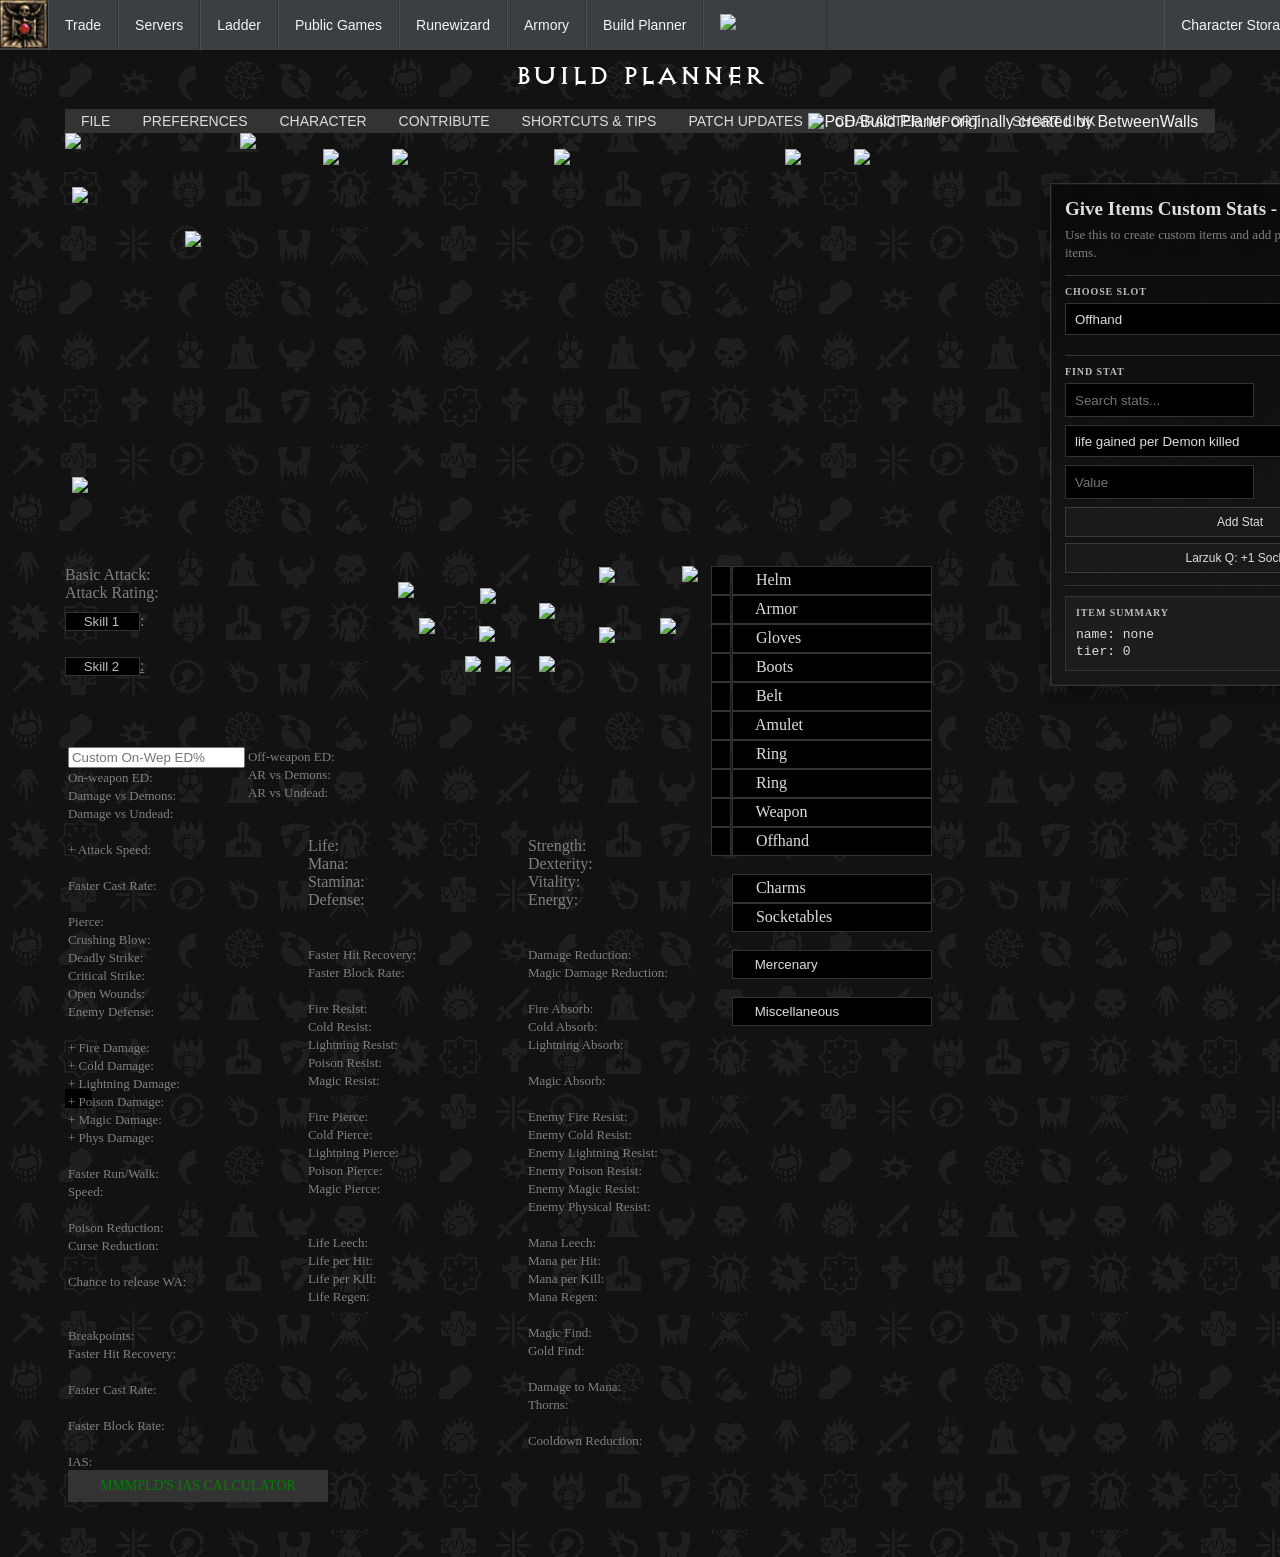
==== commit 57e64703: "fix font color" ====
--- a/index.html
+++ b/index.html
@@ -1139,7 +1139,7 @@
 		function sync() {
 			var o = select.options[select.selectedIndex];
 			input.value = o ? o.text : "";
-			input.style.color = o && !o.classList.contains("gray") ? getComputedStyle(o).color : "";
+			input.style.color = o && !o.disabled && !o.classList.contains("gray") ? getComputedStyle(o).color : "";
 		}
 		function render() {
 			var terms = input.dataset.filtering ? input.value.toLowerCase().split(/\s+/).filter(Boolean) : [];
